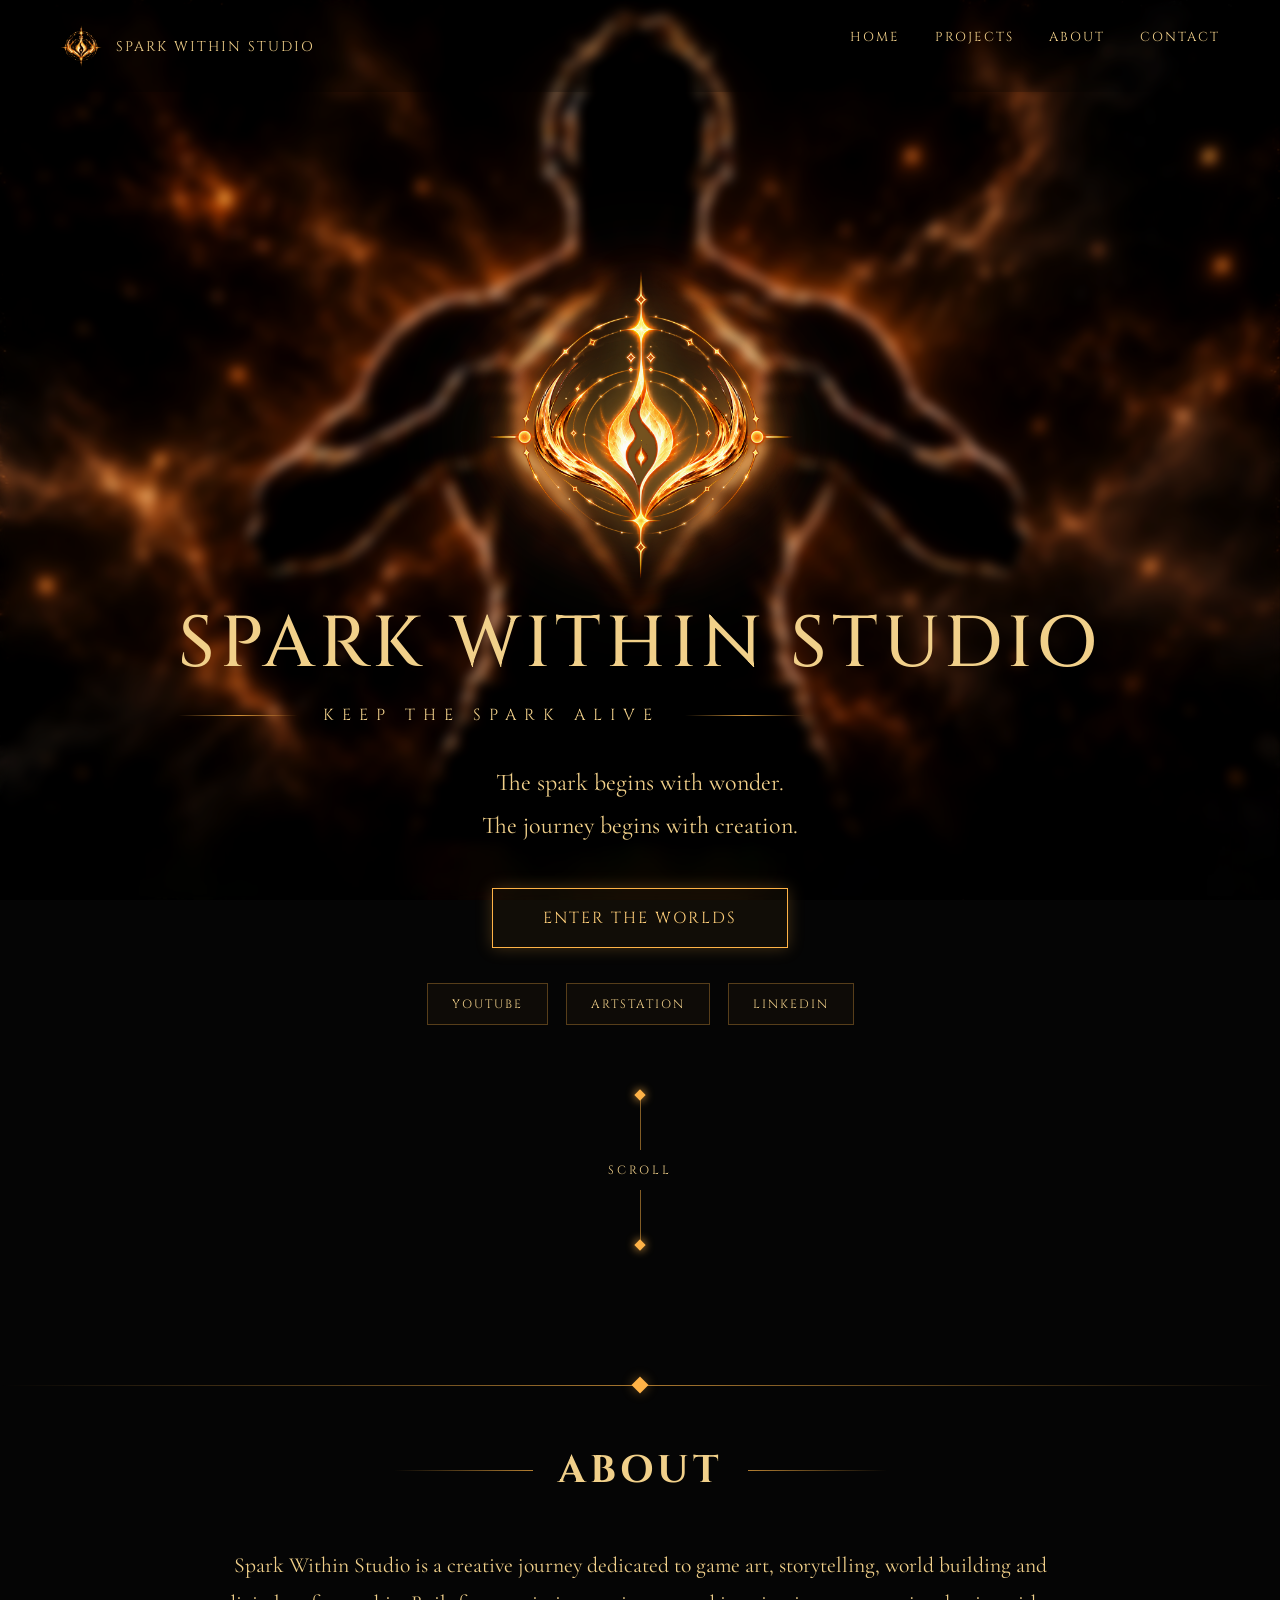
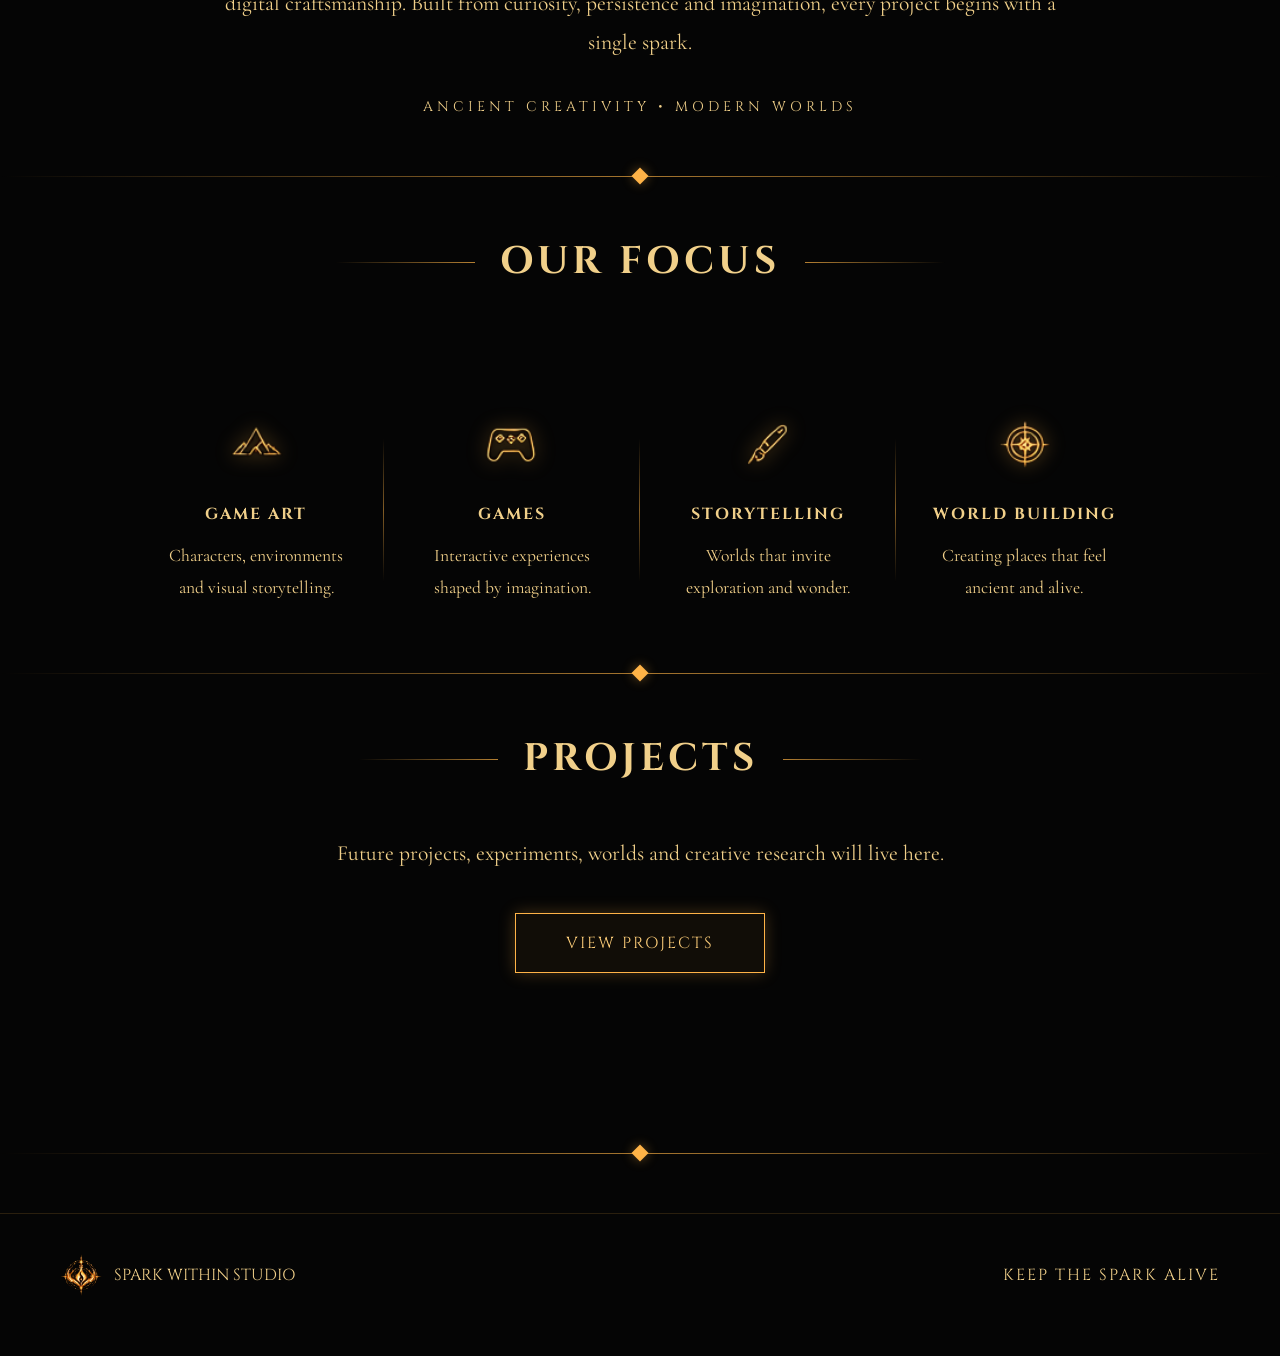
==== index.html @ 176b4714 "Update index.html" ====
<!DOCTYPE html>
<html lang="en">

<head>

<meta charset="UTF-8">
<meta name="viewport" content="width=device-width, initial-scale=1.0">

<title>Spark Within Studio</title>

<link rel="icon" href="assets/logo.png">

<link rel="preconnect" href="https://fonts.googleapis.com">
<link rel="preconnect" href="https://fonts.gstatic.com" crossorigin>

<link href="https://fonts.googleapis.com/css2?family=Cinzel:wght@400;500;600&family=Cormorant+Garamond:wght@300;400;500&display=swap" rel="stylesheet">

<link rel="stylesheet" href="style.css">

</head>

<body>

<!-- =========================
     BACKGROUND LAYER
========================= -->

<div class="background-layer"></div>

<!-- =========================
     FROST LAYER
========================= -->

<div class="frost-layer"></div>

<!-- =========================
     WEBSITE CONTENT
========================= -->

<div class="site-content">

<header>

    <div class="brand">

        <img src="assets/logo.png" alt="Logo">

        <span>SPARK WITHIN STUDIO</span>

    </div>

    <nav>

        <a href="#hero">HOME</a>
        <a href="#projects">PROJECTS</a>
        <a href="#about">ABOUT</a>
        <a href="#footer">CONTACT</a>

    </nav>

    <button class="menu-toggle" aria-label="Toggle menu">
        <span></span>
        <span></span>
        <span></span>
    </button>

</header>

<!-- HERO -->

<section id="hero">

    <img class="hero-logo" src="assets/logo.png" alt="Logo">

    <div class="hero-content">

        <h1>SPARK WITHIN STUDIO</h1>

        <div class="hero-subtitle">

            <span class="hero-line"></span>

            <h2>KEEP THE SPARK ALIVE</h2>

            <span class="hero-line"></span>

        </div>

        <p>
            The spark begins with wonder.<br>
            The journey begins with creation.
        </p>

        <a href="#about" class="button">
            ENTER THE WORLDS
        </a>

        <div class="socials">

            <a href="https://www.youtube.com/@SparkWithinWorlds"
               target="_blank"
               rel="noopener noreferrer">
                YOUTUBE
            </a>

            <a href="https://bogdanadrianlefter.artstation.com/"
               target="_blank"
               rel="noopener noreferrer">
                ARTSTATION
            </a>

            <a href="https://www.linkedin.com/in/balefter/"
               target="_blank"
               rel="noopener noreferrer">
                LINKEDIN
            </a>

        </div>

        <div class="scroll-indicator">

            <div class="scroll-top-line"></div>

            <span>SCROLL</span>

            <div class="scroll-bottom-line"></div>

        </div>

    </div>

</section>

<div class="divider"></div>

<!-- ABOUT -->

<section id="about">

    <h3>ABOUT</h3>

    <p>
        Spark Within Studio is a creative journey dedicated
        to game art, storytelling, world building and digital craftsmanship.
        Built from curiosity, persistence and imagination,
        every project begins with a single spark.
    </p>

    <div class="subline">

        ANCIENT CREATIVITY • MODERN WORLDS

    </div>

</section>

<div class="divider"></div>

<!-- FOCUS -->

<section id="focus">

    <h3>OUR FOCUS</h3>

    <div class="focus-grid">

        <div class="focus-item">

            <img src="assets/icons/mountain.png" alt="Game Art">

            <h4>GAME ART</h4>

            <p>
                Characters, environments and
                visual storytelling.
            </p>

        </div>

        <div class="focus-item">

            <img src="assets/icons/gamepad.png" alt="Games">

            <h4>GAMES</h4>

            <p>
                Interactive experiences
                shaped by imagination.
            </p>

        </div>

        <div class="focus-item">

            <img src="assets/icons/quill.png" alt="Storytelling">

            <h4>STORYTELLING</h4>

            <p>
                Worlds that invite exploration
                and wonder.
            </p>

        </div>

        <div class="focus-item">

            <img src="assets/icons/compass.png" alt="World Building">

            <h4>WORLD BUILDING</h4>

            <p>
                Creating places that feel
                ancient and alive.
            </p>

        </div>

    </div>

</section>

<div class="divider"></div>

<!-- PROJECTS -->

<section id="projects">

    <h3>PROJECTS</h3>

    <p>
        Future projects, experiments,
        worlds and creative research
        will live here.
    </p>

    <a href="projects.html" class="button">
        VIEW PROJECTS
    </a>

</section>

<div class="divider"></div>

<!-- FOOTER -->

<footer id="footer">

    <div class="footer-brand">

        <img src="assets/logo.png" alt="Logo">

        <span>SPARK WITHIN STUDIO</span>

    </div>

    <div class="footer-motto">

        KEEP THE SPARK ALIVE

    </div>

</footer>

</div>

<!-- =========================
     JAVASCRIPT
========================= -->

<script>

const menuToggle = document.querySelector('.menu-toggle');
const nav = document.querySelector('nav');

menuToggle.addEventListener('click', () => {
    menuToggle.classList.toggle('active');
    nav.classList.toggle('open');
});

nav.querySelectorAll('a').forEach(link => {
    link.addEventListener('click', () => {
        menuToggle.classList.remove('active');
        nav.classList.remove('open');
    });
});

document.addEventListener('click', (e) => {
    if (!nav.contains(e.target) && !menuToggle.contains(e.target)) {
        menuToggle.classList.remove('active');
        nav.classList.remove('open');
    }
});

</script>

</body>
</html>
---- style.css ----
*{
margin:0;
padding:0;
box-sizing:border-box;
}

html{
scroll-behavior:smooth;
}

body{
background:#050505;
color:#f1d08a;
font-family:'Cormorant Garamond', serif;
overflow-x:hidden;
position:relative;
}

/* =========================
   BACKGROUND LAYER
========================= */

.background-layer{
position:fixed;
top:0;
left:0;
width:100%;
height:100%;
background-image:url("assets/background.jpg");
background-size:cover;
background-position:center top;
background-repeat:no-repeat;
z-index:-3;
-webkit-transform:translateZ(0);
transform:translateZ(0);
-webkit-backface-visibility:hidden;
backface-visibility:hidden;
will-change:transform;
}

/* =========================
   FROST LAYER
========================= */

.frost-layer{
position:fixed;
top:0;
left:0;
width:100%;
height:100%;
backdrop-filter:blur(6px);
-webkit-backdrop-filter:blur(6px);
background:rgba(0,0,0,.08);
z-index:-2;
pointer-events:none;
-webkit-transform:translateZ(0);
transform:translateZ(0);
}

/* =========================
   SITE CONTENT
========================= */

.site-content{
position:relative;
z-index:1;
}

/* =========================
   HEADER
========================= */

header{
position:fixed;
top:0;
left:0;
width:100%;
padding:25px 60px;
display:flex;
justify-content:space-between;
align-items:center;
background:rgba(0,0,0,.25);
z-index:999;
}

.brand{
display:flex;
align-items:center;
gap:14px;
font-family:'Cinzel', serif;
letter-spacing:2px;
}

.brand img{
height:42px;
}

.brand span{
font-size:14px;
}

nav{
display:flex;
gap:35px;
}

nav a{
position:relative;
text-decoration:none;
color:#f1d08a;
font-family:'Cinzel', serif;
font-size:13px;
letter-spacing:2px;
padding-bottom:18px;
transition:.3s;
}

nav a:hover{
color:#ffcf7a;
}

nav a::before{
content:"";
position:absolute;
left:50%;
bottom:0;
width:0;
height:1px;
background:#ffb347;
transform:translateX(-50%);
transition:.3s;
}

nav a:hover::before{
width:60px;
}

nav a::after{
content:"";
position:absolute;
left:50%;
bottom:-4px;
width:8px;
height:8px;
background:#ffb347;
transform:translateX(-50%) rotate(45deg);
opacity:0;
transition:.3s;
box-shadow:0 0 8px #ffb347, 0 0 18px #ffb347;
}

nav a:hover::after{
opacity:1;
}

/* =========================
   HAMBURGER BUTTON
========================= */

.menu-toggle{
display:none;
flex-direction:column;
justify-content:center;
align-items:center;
gap:5px;
background:none;
border:1px solid rgba(255,180,70,.3);
padding:10px;
cursor:pointer;
z-index:1001;
transition:.3s;
}

.menu-toggle span{
display:block;
width:22px;
height:1px;
background:#f1d08a;
transition:.3s;
}

.menu-toggle:hover{
border-color:#ffb347;
box-shadow:0 0 12px rgba(255,180,70,.3);
}

.menu-toggle.active span:nth-child(1){
transform:translateY(6px) rotate(45deg);
}

.menu-toggle.active span:nth-child(2){
opacity:0;
}

.menu-toggle.active span:nth-child(3){
transform:translateY(-6px) rotate(-45deg);
}

/* =========================
   HERO
========================= */

#hero{
min-height:100vh;
display:flex;
flex-direction:column;
justify-content:center;
align-items:center;
text-align:center;
padding:30vh 20px 80px;
}

.hero-logo{
width:min(310px, 55vw);
max-height:40vh;
object-fit:contain;
margin-bottom:25px;
filter:
drop-shadow(0 0 20px rgba(255,180,70,.55))
drop-shadow(0 0 60px rgba(255,180,70,.35));
}

h1{
font-family:'Cinzel', serif;
font-size:4.5rem;
font-weight:500;
letter-spacing:5px;
line-height:1.1;
}

.hero-subtitle{
display:flex;
align-items:center;
gap:25px;
margin-top:20px;
}

.hero-line{
width:120px;
height:1px;
background:linear-gradient(to right, transparent, rgba(255,180,70,.8), transparent);
}

h2{
font-family:'Cinzel', serif;
font-size:1rem;
letter-spacing:8px;
font-weight:400;
}

#hero p{
margin-top:35px;
font-size:1.5rem;
line-height:1.8;
}

/* =========================
   BUTTONS
========================= */

.button{
display:inline-block;
margin-top:40px;
padding:18px 50px;
border:1px solid #ffb347;
text-decoration:none;
color:#ffcf7a;
font-family:'Cinzel', serif;
letter-spacing:2px;
background:rgba(255,180,70,.05);
box-shadow:0 0 15px rgba(255,180,70,.25);
transition:.3s;
}

.button:hover{
transform:translateY(-2px);
box-shadow:0 0 30px rgba(255,180,70,.6);
}

/* =========================
   SOCIALS
========================= */

.socials{
margin-top:35px;
display:flex;
gap:18px;
flex-wrap:nowrap;
justify-content:center;
}

.socials a{
text-decoration:none;
color:#f1d08a;
padding:12px 24px;
border:1px solid rgba(255,180,70,.3);
background:rgba(255,180,70,.04);
font-family:'Cinzel', serif;
font-size:12px;
letter-spacing:2px;
white-space:nowrap;
transition:.3s;
}

.socials a:hover{
border-color:#ffb347;
box-shadow:0 0 18px rgba(255,180,70,.3);
}

/* =========================
   SCROLL INDICATOR
========================= */

.scroll-indicator{
margin-top:70px;
display:flex;
flex-direction:column;
align-items:center;
gap:12px;
}

.scroll-indicator span{
font-family:'Cinzel', serif;
font-size:12px;
letter-spacing:3px;
}

.scroll-top-line,
.scroll-bottom-line{
width:1px;
height:55px;
background:rgba(255,180,70,.5);
position:relative;
}

.scroll-top-line::after,
.scroll-bottom-line::after{
content:"";
position:absolute;
left:50%;
width:8px;
height:8px;
background:#ffb347;
transform:translateX(-50%) rotate(45deg);
box-shadow:0 0 10px #ffb347;
}

.scroll-top-line::after{
top:-4px;
}

.scroll-bottom-line::after{
bottom:-4px;
}

/* =========================
   DIVIDER
========================= */

.divider{
position:relative;
width:100%;
height:120px;
}

.divider::before{
content:"";
position:absolute;
top:50%;
left:0;
width:100%;
height:1px;
background:linear-gradient(to right, transparent, rgba(255,180,70,.65), transparent);
}

.divider::after{
content:"";
position:absolute;
left:50%;
top:50%;
width:12px;
height:12px;
background:#ffb347;
transform:translate(-50%,-50%) rotate(45deg);
box-shadow:0 0 12px rgba(255,180,70,.4);
}

/* =========================
   SECTIONS
========================= */

section{
padding:0 10%;
text-align:center;
}

section h3{
display:inline-block;
position:relative;
font-family:'Cinzel', serif;
font-size:2.4rem;
letter-spacing:4px;
margin-bottom:50px;
}

section h3::before,
section h3::after{
content:"";
position:absolute;
top:50%;
width:140px;
height:1px;
background:linear-gradient(to right, transparent, rgba(255,180,70,.7));
}

section h3::before{
right:100%;
margin-right:25px;
}

section h3::after{
left:100%;
margin-left:25px;
transform:scaleX(-1);
}

section p{
max-width:850px;
margin:auto;
font-size:1.35rem;
line-height:1.8;
}

.subline{
margin-top:35px;
font-family:'Cinzel', serif;
letter-spacing:4px;
font-size:14px;
}

/* =========================
   FOCUS
========================= */

.focus-grid{
display:grid;
grid-template-columns:repeat(4,1fr);
margin-top:70px;
}

.focus-item{
position:relative;
padding:10px 30px;
}

.focus-item:not(:last-child)::after{
content:"";
position:absolute;
right:0;
top:15%;
height:70%;
width:1px;
background:linear-gradient(to bottom, transparent, rgba(255,180,70,.5), transparent);
}

.focus-item img{
width:56px;
height:56px;
margin-bottom:25px;
filter:drop-shadow(0 0 10px rgba(255,180,70,.35));
}

.focus-item h4{
font-family:'Cinzel', serif;
letter-spacing:2px;
margin-bottom:15px;
}

.focus-item p{
font-size:1.1rem;
}

#projects{
padding-bottom:120px;
}

/* =========================
   FOOTER
========================= */

footer{
display:flex;
justify-content:space-between;
align-items:center;
padding:40px 60px 60px;
border-top:1px solid rgba(255,180,70,.15);
font-family:'Cinzel', serif;
}

.footer-brand{
display:flex;
align-items:center;
gap:12px;
}

.footer-brand img{
height:42px;
}

.footer-motto{
letter-spacing:2px;
}

/* =========================
   RESPONSIVE — 1200px
========================= */

@media (max-width:1200px){

header{
padding:20px 40px;
}

h1{
font-size:3.5rem;
}

.hero-line{
width:80px;
}

section h3::before,
section h3::after{
width:80px;
}

footer{
padding:40px;
}

}

/* =========================
   RESPONSIVE — 900px
========================= */

@media (max-width:900px){

header{
padding:18px 25px;
}

.menu-toggle{
display:flex;
}

nav{
position:fixed;
top:0;
right:-100%;
width:280px;
height:100vh;
flex-direction:column;
justify-content:center;
align-items:center;
gap:40px;
background:rgba(5,5,5,.95);
backdrop-filter:blur(20px);
-webkit-backdrop-filter:blur(20px);
border-left:1px solid rgba(255,180,70,.15);
transition:right .4s ease;
z-index:1000;
}

nav.open{
right:0;
}

nav a{
font-size:14px;
letter-spacing:3px;
padding-bottom:8px;
}

#hero{
padding:25vh 25px 60px;
}

h1{
font-size:2.8rem;
letter-spacing:3px;
}

h2{
font-size:0.85rem;
letter-spacing:5px;
}

.hero-line{
width:50px;
}

#hero p{
font-size:1.25rem;
}

section{
padding:0 7%;
}

section h3{
font-size:2rem;
}

section h3::before,
section h3::after{
display:none;
}

section p{
font-size:1.2rem;
}

.focus-grid{
grid-template-columns:repeat(2,1fr);
gap:40px 0;
}

.focus-item:nth-child(2)::after{
display:none;
}

.divider{
height:80px;
}

.button{
padding:15px 40px;
font-size:13px;
}

footer{
flex-direction:column;
gap:20px;
text-align:center;
padding:35px 25px 45px;
}

}

/* =========================
   RESPONSIVE — 600px
========================= */

@media (max-width:600px){

header{
padding:15px 20px;
}

.brand img{
height:34px;
}

.brand span{
font-size:12px;
letter-spacing:1px;
}

#hero{
padding:28vh 20px 50px;
min-height:100vh;
}

.hero-logo{
width:min(310px, 60vw);
max-height:35vh;
}

h1{
font-size:2rem;
letter-spacing:2px;
}

h2{
font-size:0.75rem;
letter-spacing:4px;
}

.hero-line{
width:30px;
}

.hero-subtitle{
gap:15px;
margin-top:15px;
}

#hero p{
font-size:1.1rem;
margin-top:25px;
}

section{
padding:0 5%;
}

section h3{
font-size:1.6rem;
letter-spacing:3px;
margin-bottom:35px;
}

section p{
font-size:1.1rem;
}

.subline{
font-size:11px;
letter-spacing:2px;
}

.focus-grid{
grid-template-columns:1fr;
gap:35px;
margin-top:45px;
}

.focus-item::after{
display:none !important;
}

.focus-item{
padding:10px 20px;
}

.focus-item img{
width:46px;
height:46px;
}

.button{
padding:14px 32px;
font-size:12px;
letter-spacing:1.5px;
}

.socials{
gap:8px;
}

.socials a{
padding:10px 16px;
font-size:11px;
letter-spacing:1.5px;
}

.scroll-indicator{
margin-top:45px;
}

.scroll-top-line,
.scroll-bottom-line{
height:35px;
}

.divider{
height:60px;
}

.footer-brand img{
height:34px;
}

.footer-motto{
font-size:12px;
letter-spacing:1.5px;
}

#projects{
padding-bottom:80px;
}

}

/* =========================
   RESPONSIVE — 400px
========================= */

@media (max-width:400px){

#hero{
padding:25vh 15px 40px;
}

.hero-logo{
width:min(310px, 65vw);
}

h1{
font-size:1.6rem;
}

h2{
font-size:0.65rem;
letter-spacing:3px;
}

.hero-line{
display:none;
}

#hero p{
font-size:1rem;
}

section h3{
font-size:1.4rem;
}

section p{
font-size:1rem;
}

.button{
padding:12px 25px;
}

.socials a{
padding:8px 12px;
font-size:10px;
letter-spacing:1px;
}

nav{
width:100%;
}

}
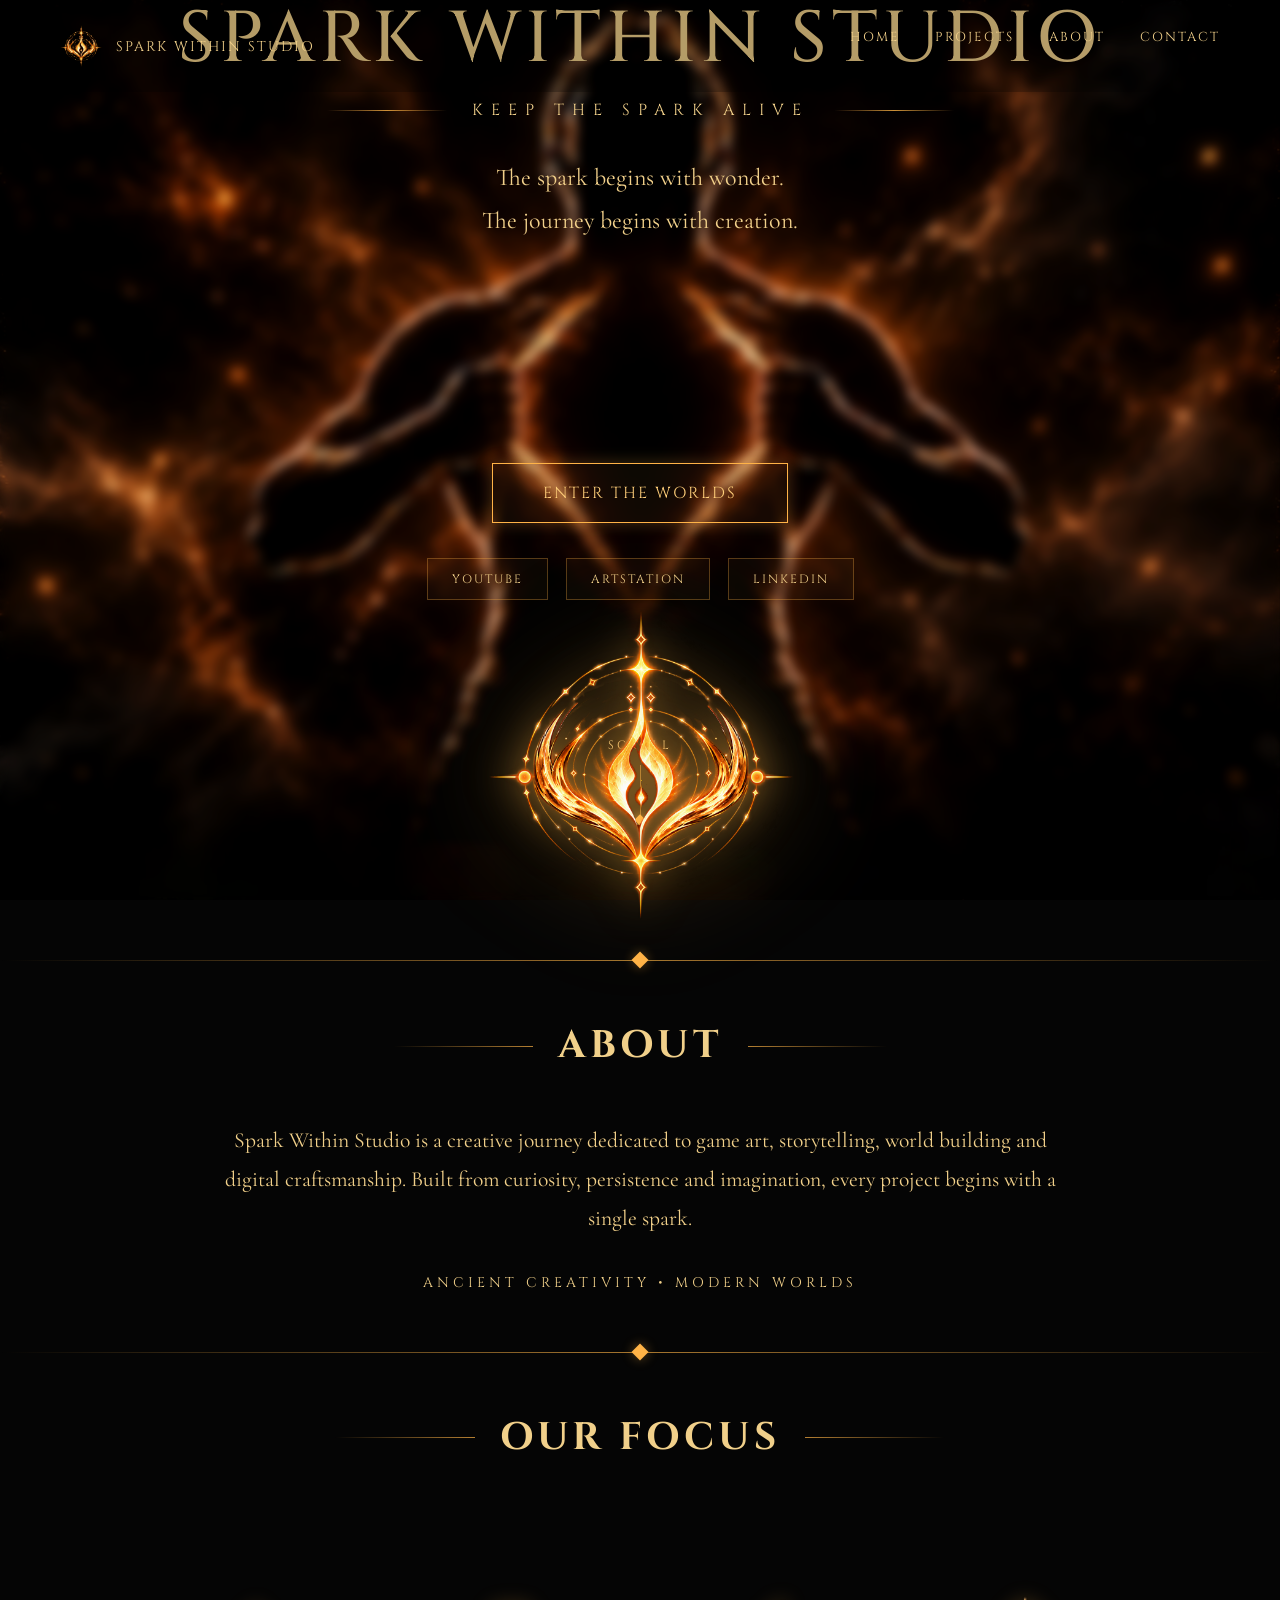
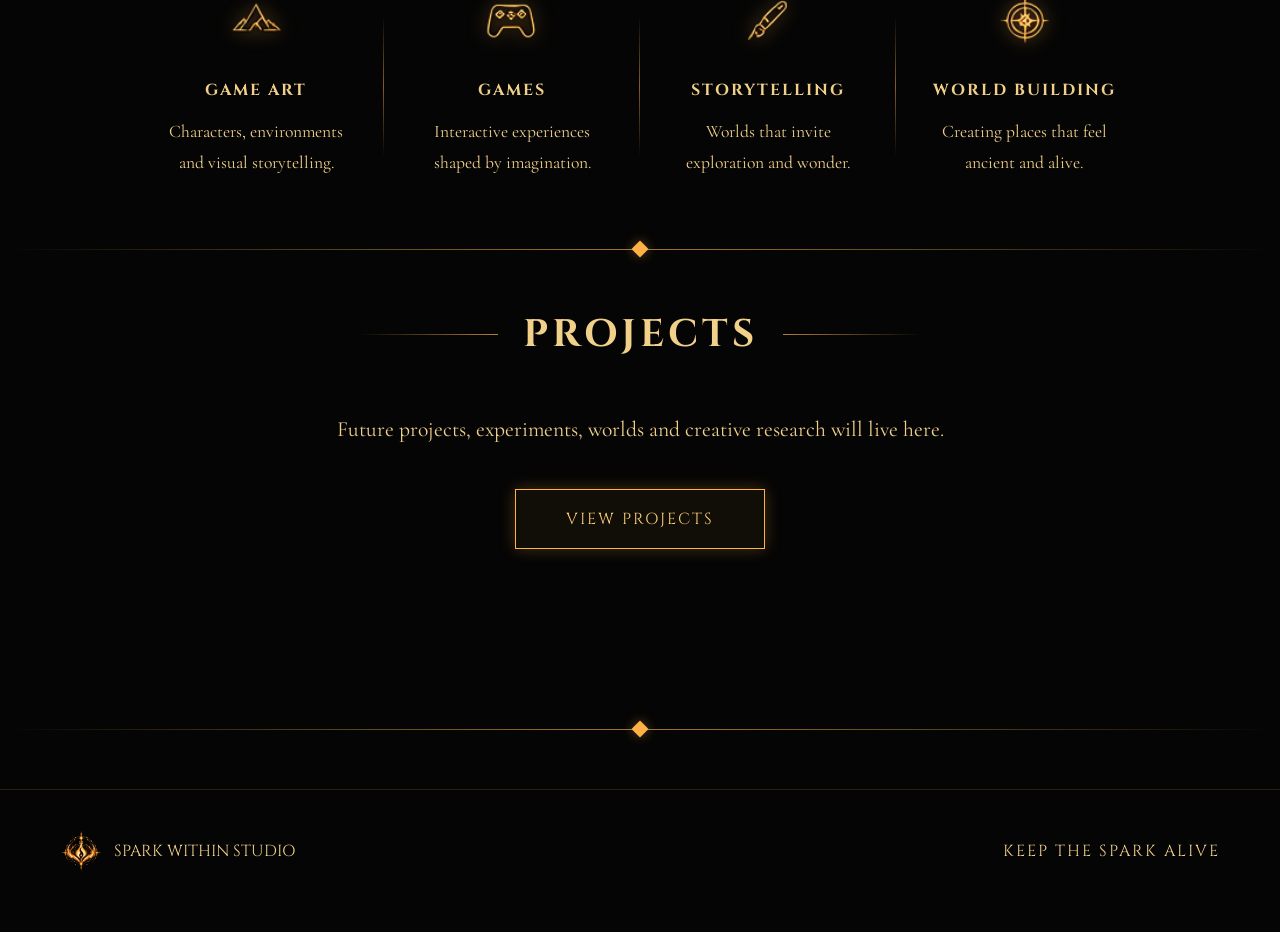
==== commit d3381b8d: "Update index.html" ====
--- a/index.html
+++ b/index.html
@@ -73,60 +73,56 @@
 
     <img class="hero-logo" src="assets/logo.png" alt="Logo">
 
-    <div class="hero-content">
-
-        <h1>SPARK WITHIN STUDIO</h1>
-
-        <div class="hero-subtitle">
-
-            <span class="hero-line"></span>
-
-            <h2>KEEP THE SPARK ALIVE</h2>
-
-            <span class="hero-line"></span>
-
-        </div>
-
-        <p>
-            The spark begins with wonder.<br>
-            The journey begins with creation.
-        </p>
-
-        <a href="#about" class="button">
-            ENTER THE WORLDS
+    <h1>SPARK WITHIN STUDIO</h1>
+
+    <div class="hero-subtitle">
+
+        <span class="hero-line"></span>
+
+        <h2>KEEP THE SPARK ALIVE</h2>
+
+        <span class="hero-line"></span>
+
+    </div>
+
+    <p>
+        The spark begins with wonder.<br>
+        The journey begins with creation.
+    </p>
+
+    <a href="#about" class="button">
+        ENTER THE WORLDS
+    </a>
+
+    <div class="socials">
+
+        <a href="https://www.youtube.com/@SparkWithinWorlds"
+           target="_blank"
+           rel="noopener noreferrer">
+            YOUTUBE
         </a>
 
-        <div class="socials">
-
-            <a href="https://www.youtube.com/@SparkWithinWorlds"
-               target="_blank"
-               rel="noopener noreferrer">
-                YOUTUBE
-            </a>
-
-            <a href="https://bogdanadrianlefter.artstation.com/"
-               target="_blank"
-               rel="noopener noreferrer">
-                ARTSTATION
-            </a>
-
-            <a href="https://www.linkedin.com/in/balefter/"
-               target="_blank"
-               rel="noopener noreferrer">
-                LINKEDIN
-            </a>
-
-        </div>
-
-        <div class="scroll-indicator">
-
-            <div class="scroll-top-line"></div>
-
-            <span>SCROLL</span>
-
-            <div class="scroll-bottom-line"></div>
-
-        </div>
+        <a href="https://bogdanadrianlefter.artstation.com/"
+           target="_blank"
+           rel="noopener noreferrer">
+            ARTSTATION
+        </a>
+
+        <a href="https://www.linkedin.com/in/balefter/"
+           target="_blank"
+           rel="noopener noreferrer">
+            LINKEDIN
+        </a>
+
+    </div>
+
+    <div class="scroll-indicator">
+
+        <div class="scroll-top-line"></div>
+
+        <span>SCROLL</span>
+
+        <div class="scroll-bottom-line"></div>
 
     </div>
 
--- a/style.css
+++ b/style.css
@@ -203,22 +203,34 @@
 
 #hero{
 min-height:100vh;
+position:relative;
 display:flex;
 flex-direction:column;
-justify-content:center;
 align-items:center;
 text-align:center;
-padding:30vh 20px 80px;
+padding:0 20px 80px;
 }
 
 .hero-logo{
-width:min(310px, 55vw);
-max-height:40vh;
+position:absolute;
+top:85vh;
+left:50%;
+transform:translate(-50%,-50%);
+width:min(310px,28vw);
 object-fit:contain;
-margin-bottom:25px;
+z-index:2;
 filter:
 drop-shadow(0 0 20px rgba(255,180,70,.55))
 drop-shadow(0 0 60px rgba(255,180,70,.35));
+pointer-events:none;
+}
+
+.hero-content{
+display:flex;
+flex-direction:column;
+align-items:center;
+text-align:center;
+padding-top:72vh;
 }
 
 h1{
@@ -524,6 +536,10 @@
 
 h1{
 font-size:3.5rem;
+}
+
+.hero-logo{
+width:min(280px,30vw);
 }
 
 .hero-line{
@@ -583,8 +599,13 @@
 padding-bottom:8px;
 }
 
-#hero{
-padding:25vh 25px 60px;
+.hero-logo{
+top:42vh;
+width:min(220px,45vw);
+}
+
+.hero-content{
+padding-top:68vh;
 }
 
 h1{
@@ -668,14 +689,13 @@
 letter-spacing:1px;
 }
 
-#hero{
-padding:28vh 20px 50px;
-min-height:100vh;
-}
-
 .hero-logo{
-width:min(310px, 60vw);
-max-height:35vh;
+top:40vh;
+width:min(180px,50vw);
+}
+
+.hero-content{
+padding-top:65vh;
 }
 
 h1{
@@ -790,12 +810,13 @@
 
 @media (max-width:400px){
 
-#hero{
-padding:25vh 15px 40px;
-}
-
 .hero-logo{
-width:min(310px, 65vw);
+top:38vh;
+width:min(150px,55vw);
+}
+
+.hero-content{
+padding-top:62vh;
 }
 
 h1{
@@ -839,3 +860,63 @@
 
 }
 
+/* =========================
+   LANDSCAPE PHONES
+========================= */
+
+@media (max-height:500px) and (orientation:landscape){
+
+.hero-logo{
+top:45vh;
+width:min(140px,20vw);
+}
+
+.hero-content{
+padding-top:55vh;
+}
+
+h1{
+font-size:1.8rem;
+}
+
+h2{
+font-size:0.7rem;
+letter-spacing:4px;
+}
+
+.hero-line{
+width:40px;
+}
+
+#hero p{
+font-size:1rem;
+margin-top:15px;
+}
+
+.button{
+margin-top:20px;
+padding:12px 30px;
+font-size:11px;
+}
+
+.socials{
+margin-top:15px;
+gap:6px;
+}
+
+.socials a{
+padding:8px 12px;
+font-size:10px;
+}
+
+.scroll-indicator{
+margin-top:20px;
+}
+
+.scroll-top-line,
+.scroll-bottom-line{
+height:25px;
+}
+
+}
+
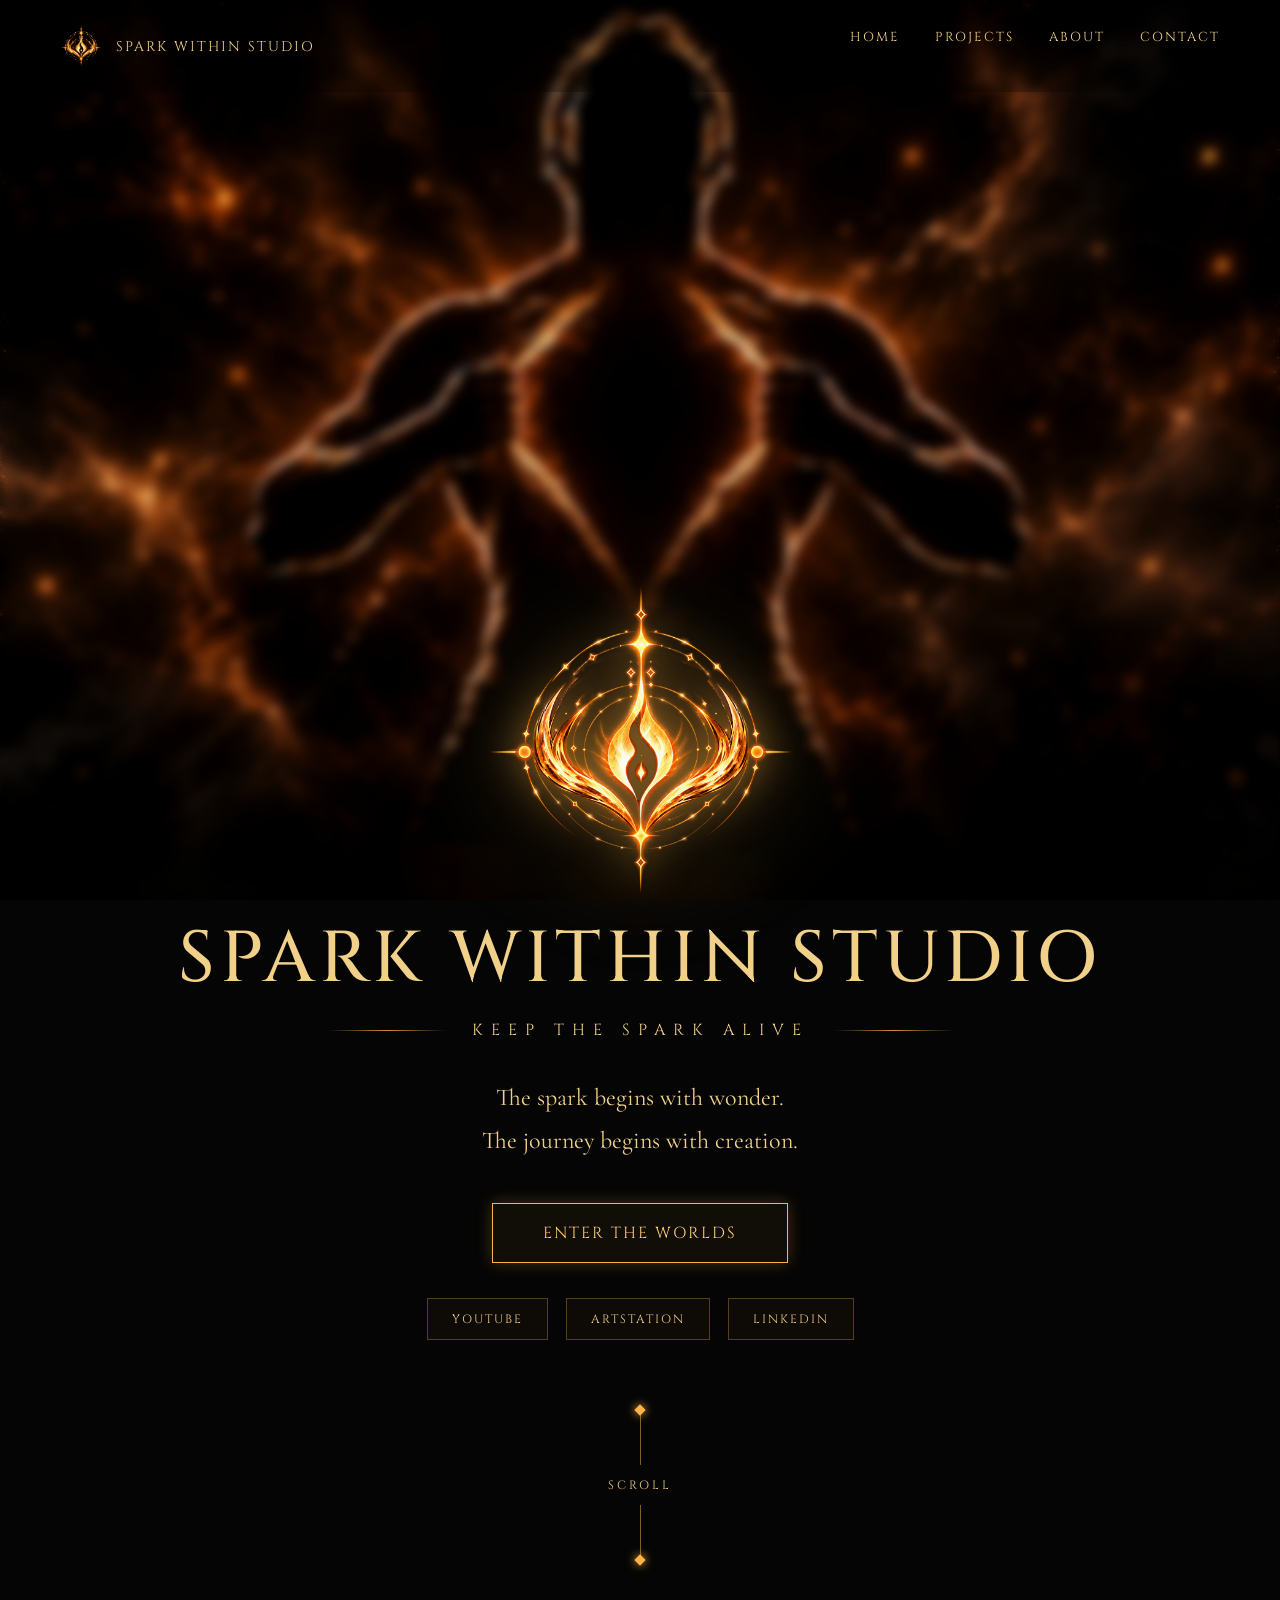
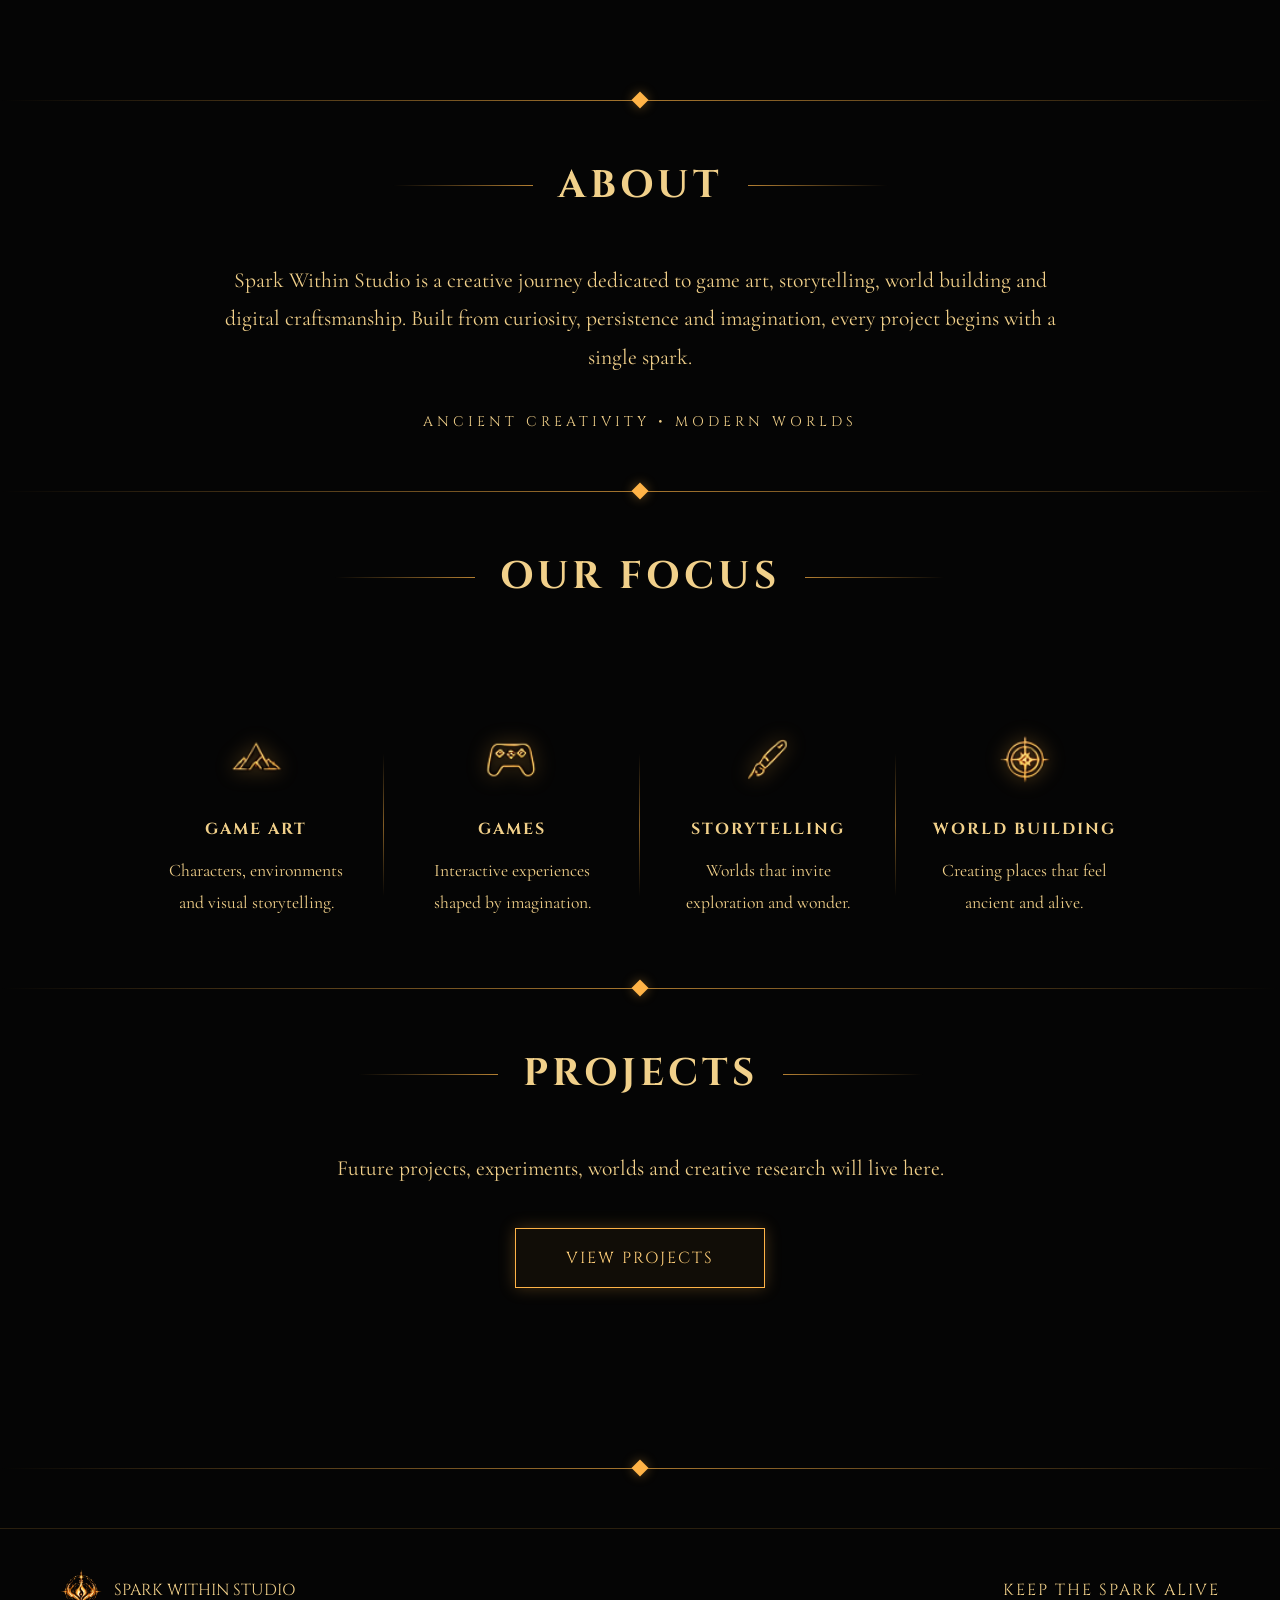
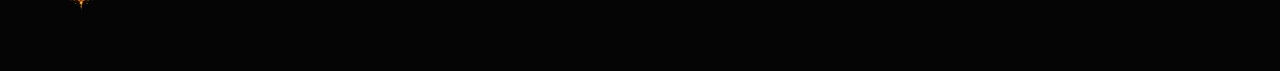
==== commit 52e6ca2a: "Update index.html" ====
--- a/index.html
+++ b/index.html
@@ -267,6 +267,10 @@
 
 <script>
 
+/* =========================
+   HAMBURGER MENU
+========================= */
+
 const menuToggle = document.querySelector('.menu-toggle');
 const nav = document.querySelector('nav');
 
@@ -289,6 +293,53 @@
     }
 });
 
+/* =========================
+   SMART LOGO POSITIONING
+   Calculates where background-size:cover
+   places the chest on any screen size
+========================= */
+
+const IMG_W = 3840;
+const IMG_H = 2160;
+const CHEST_Y = 0.65;
+
+const hero = document.getElementById('hero');
+
+function positionLogo(){
+
+    const vw = window.innerWidth;
+    const vh = window.innerHeight;
+
+    const imgRatio = IMG_W / IMG_H;
+    const screenRatio = vw / vh;
+
+    let renderedH, offsetY;
+
+    if(screenRatio > imgRatio){
+
+        renderedH = vw / imgRatio;
+        offsetY = (vh - renderedH) / 2;
+
+    }else{
+
+        renderedH = vh;
+        offsetY = 0;
+    }
+
+    const chestOnScreen = offsetY + (renderedH * CHEST_Y);
+
+    const logoPx = Math.max(80, Math.min(chestOnScreen, vh * 0.75));
+
+    hero.style.paddingTop = logoPx + 'px';
+}
+
+positionLogo();
+
+window.addEventListener('resize', positionLogo);
+window.addEventListener('orientationchange', () => {
+    setTimeout(positionLogo, 150);
+});
+
 </script>
 
 </body>
--- a/style.css
+++ b/style.css
@@ -203,34 +203,22 @@
 
 #hero{
 min-height:100vh;
-position:relative;
 display:flex;
 flex-direction:column;
+justify-content:center;
 align-items:center;
 text-align:center;
-padding:0 20px 80px;
+padding:30vh 20px 80px;
 }
 
 .hero-logo{
-position:absolute;
-top:85vh;
-left:50%;
-transform:translate(-50%,-50%);
-width:min(310px,28vw);
+width:min(310px, 55vw);
+max-height:40vh;
 object-fit:contain;
-z-index:2;
+margin-bottom:25px;
 filter:
 drop-shadow(0 0 20px rgba(255,180,70,.55))
 drop-shadow(0 0 60px rgba(255,180,70,.35));
-pointer-events:none;
-}
-
-.hero-content{
-display:flex;
-flex-direction:column;
-align-items:center;
-text-align:center;
-padding-top:72vh;
 }
 
 h1{
@@ -536,10 +524,6 @@
 
 h1{
 font-size:3.5rem;
-}
-
-.hero-logo{
-width:min(280px,30vw);
 }
 
 .hero-line{
@@ -599,13 +583,8 @@
 padding-bottom:8px;
 }
 
-.hero-logo{
-top:42vh;
-width:min(220px,45vw);
-}
-
-.hero-content{
-padding-top:68vh;
+#hero{
+padding:30vh 25px 60px;
 }
 
 h1{
@@ -689,13 +668,9 @@
 letter-spacing:1px;
 }
 
-.hero-logo{
-top:40vh;
-width:min(180px,50vw);
-}
-
-.hero-content{
-padding-top:65vh;
+#hero{
+padding:30vh 20px 50px;
+min-height:100vh;
 }
 
 h1{
@@ -810,13 +785,8 @@
 
 @media (max-width:400px){
 
-.hero-logo{
-top:38vh;
-width:min(150px,55vw);
-}
-
-.hero-content{
-padding-top:62vh;
+#hero{
+padding:28vh 15px 40px;
 }
 
 h1{
@@ -866,13 +836,13 @@
 
 @media (max-height:500px) and (orientation:landscape){
 
+#hero{
+padding:15vh 20px 40px;
+min-height:100vh;
+}
+
 .hero-logo{
-top:45vh;
-width:min(140px,20vw);
-}
-
-.hero-content{
-padding-top:55vh;
+max-height:25vh;
 }
 
 h1{
@@ -910,13 +880,8 @@
 }
 
 .scroll-indicator{
-margin-top:20px;
-}
-
-.scroll-top-line,
-.scroll-bottom-line{
-height:25px;
-}
-
-}
-
+display:none;
+}
+
+}
+
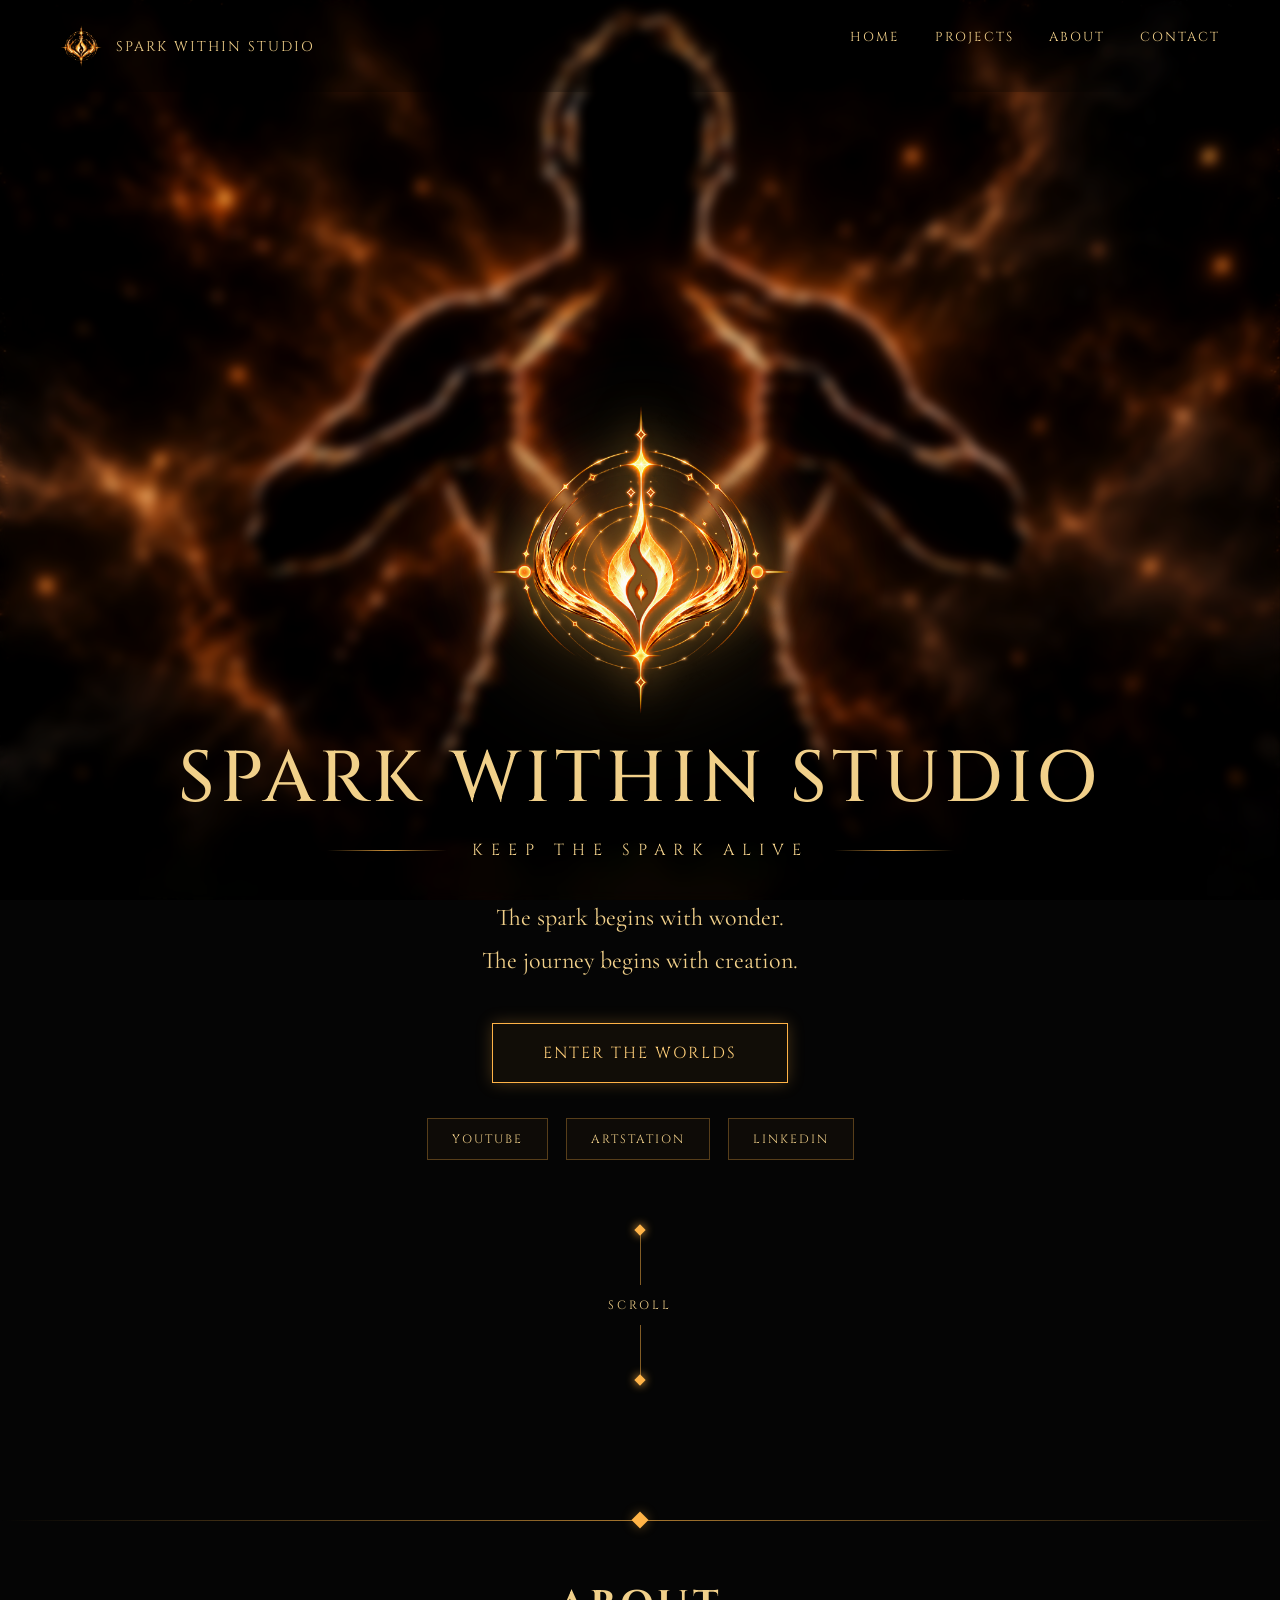
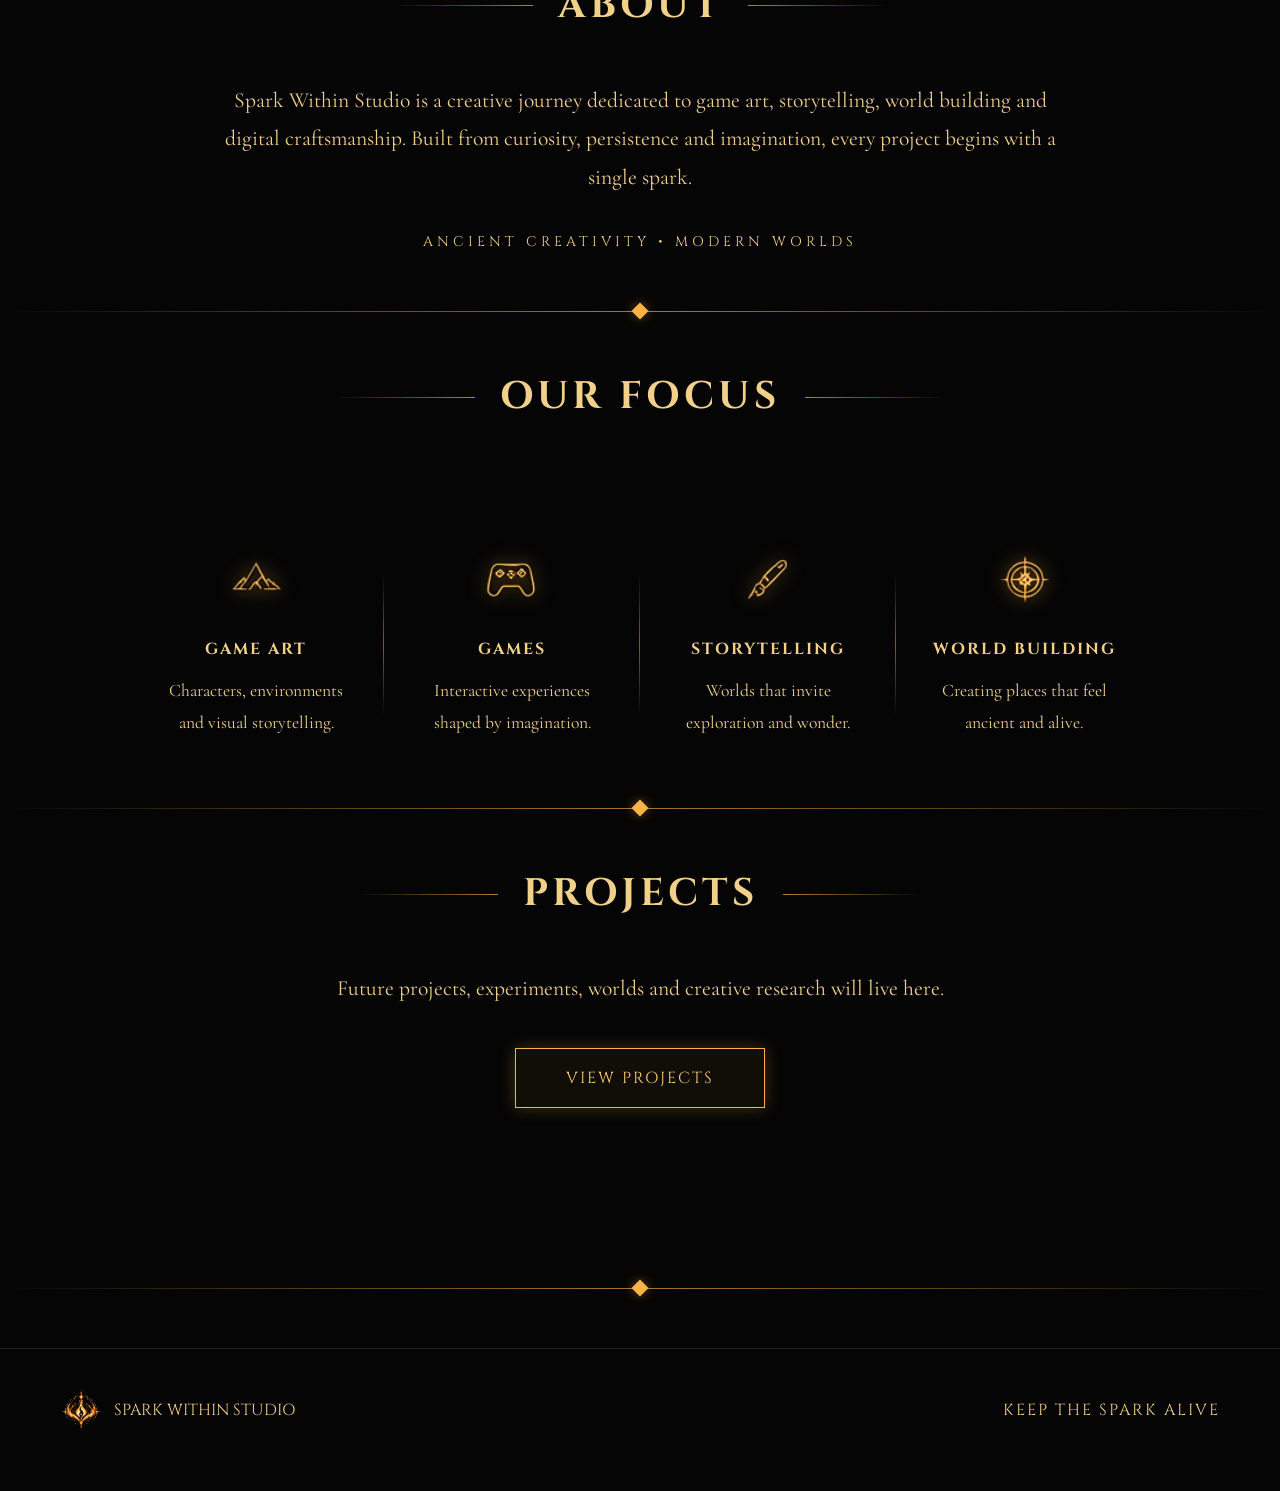
==== commit 6af8a9d0: "Update index.html" ====
--- a/index.html
+++ b/index.html
@@ -301,7 +301,7 @@
 
 const IMG_W = 3840;
 const IMG_H = 2160;
-const CHEST_Y = 0.65;
+const CHEST_Y = 0.45;
 
 const hero = document.getElementById('hero');
 
--- a/style.css
+++ b/style.css
@@ -583,10 +583,6 @@
 padding-bottom:8px;
 }
 
-#hero{
-padding:30vh 25px 60px;
-}
-
 h1{
 font-size:2.8rem;
 letter-spacing:3px;
@@ -669,7 +665,6 @@
 }
 
 #hero{
-padding:30vh 20px 50px;
 min-height:100vh;
 }
 
@@ -785,10 +780,6 @@
 
 @media (max-width:400px){
 
-#hero{
-padding:28vh 15px 40px;
-}
-
 h1{
 font-size:1.6rem;
 }
@@ -836,11 +827,6 @@
 
 @media (max-height:500px) and (orientation:landscape){
 
-#hero{
-padding:15vh 20px 40px;
-min-height:100vh;
-}
-
 .hero-logo{
 max-height:25vh;
 }
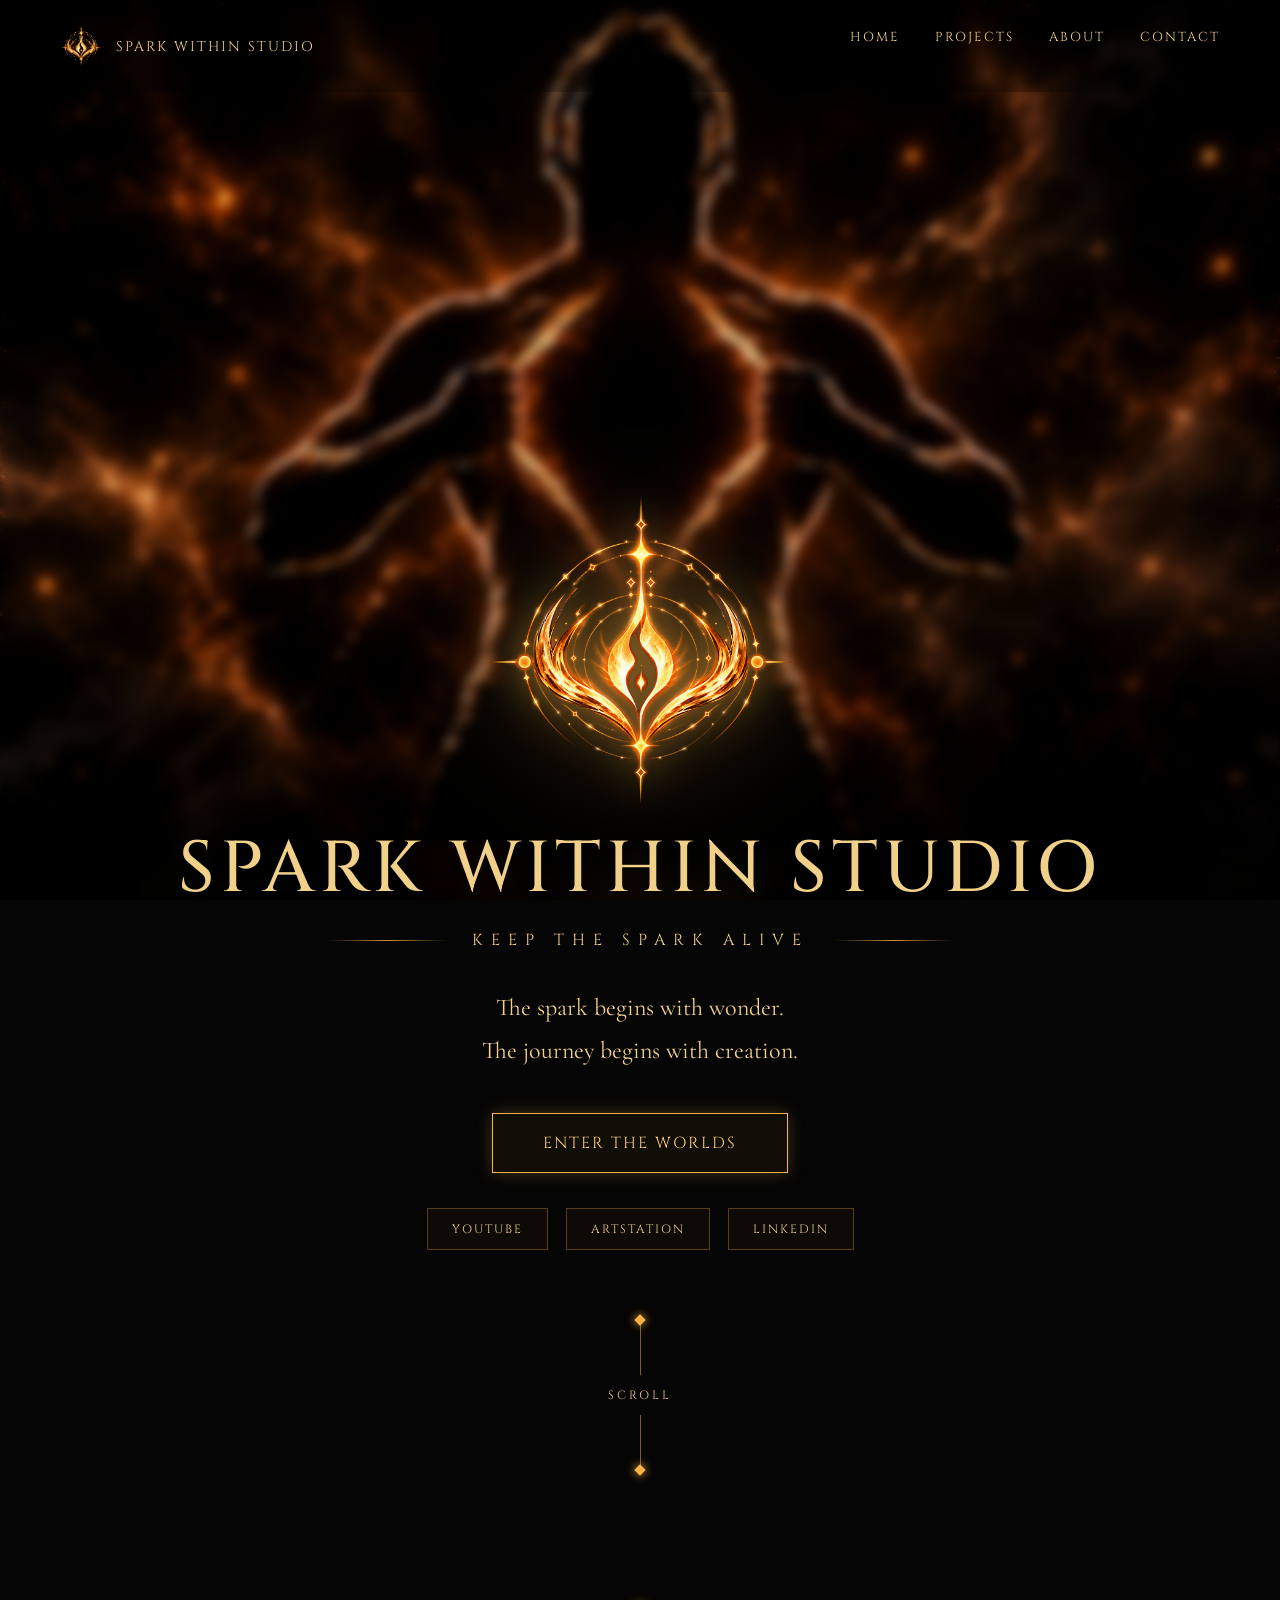
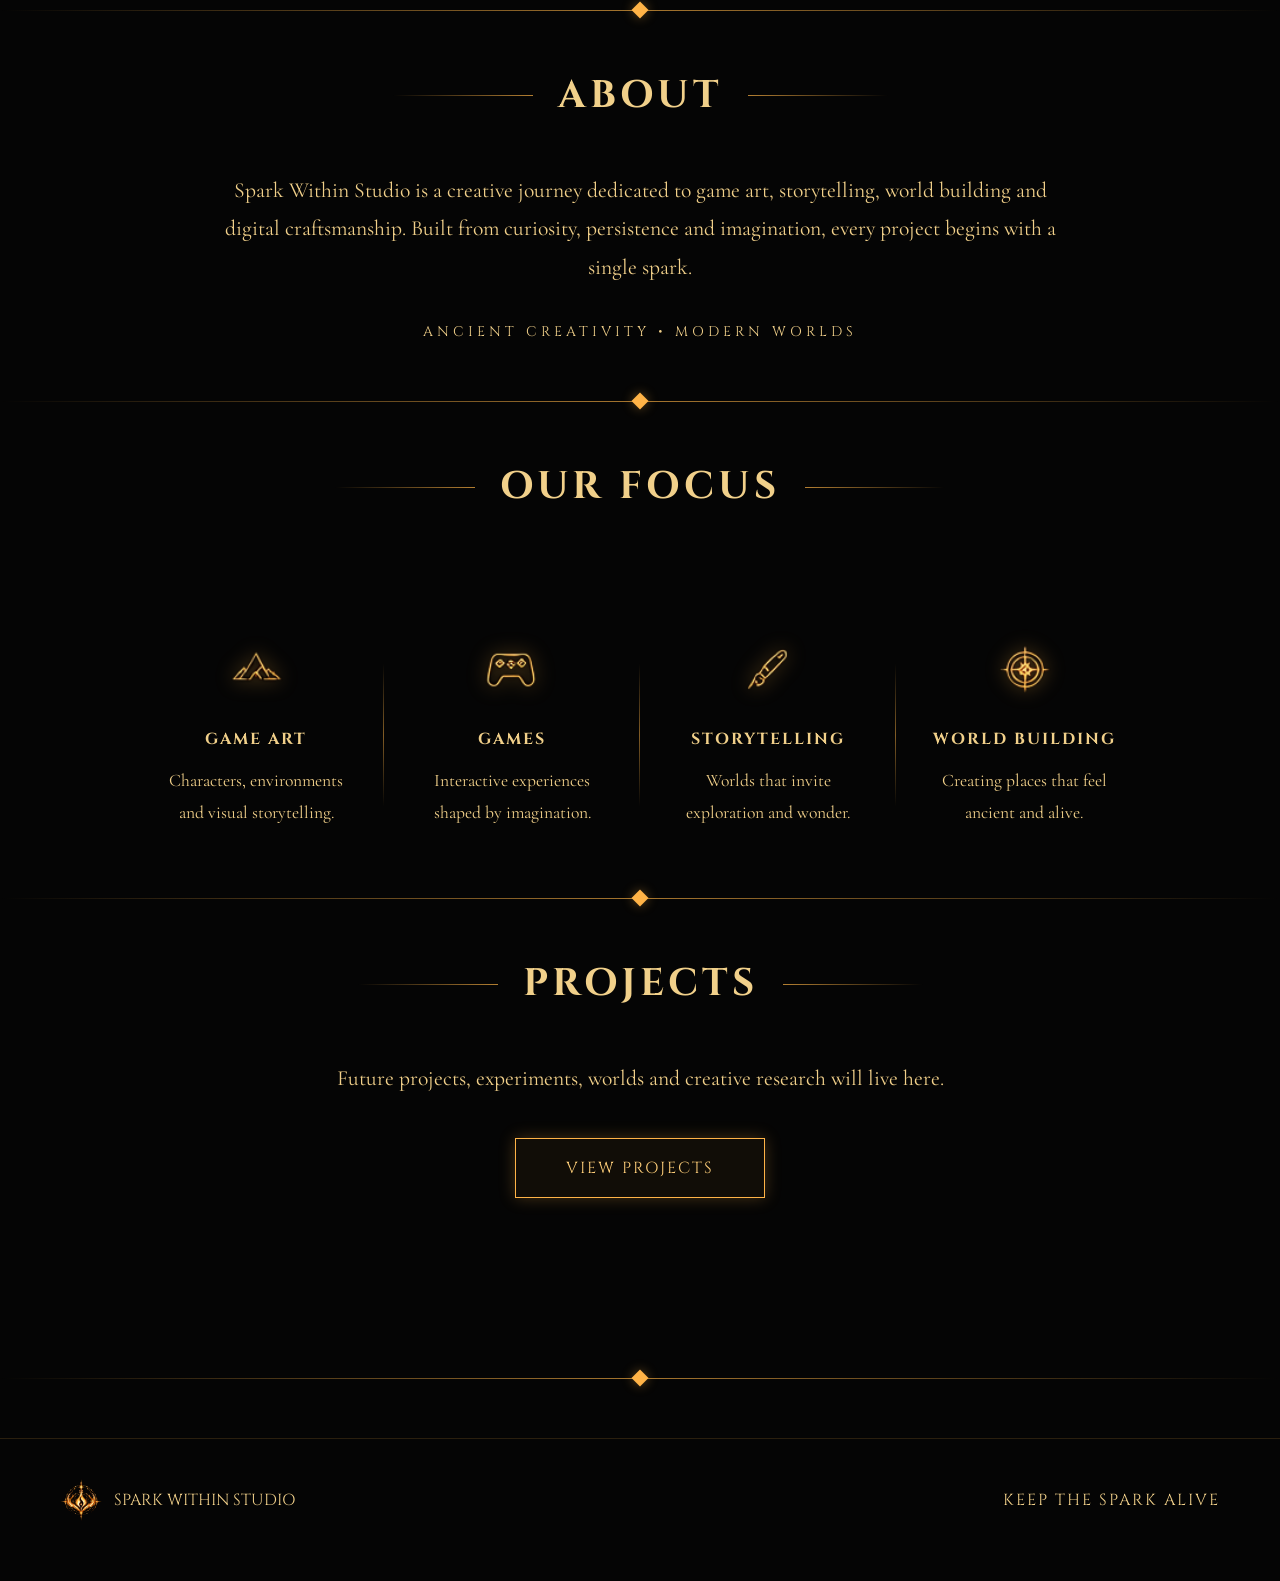
==== commit 3f6d4be3: "Update index.html" ====
--- a/index.html
+++ b/index.html
@@ -301,7 +301,7 @@
 
 const IMG_W = 3840;
 const IMG_H = 2160;
-const CHEST_Y = 0.45;
+const CHEST_Y = 0.55;
 
 const hero = document.getElementById('hero');
 
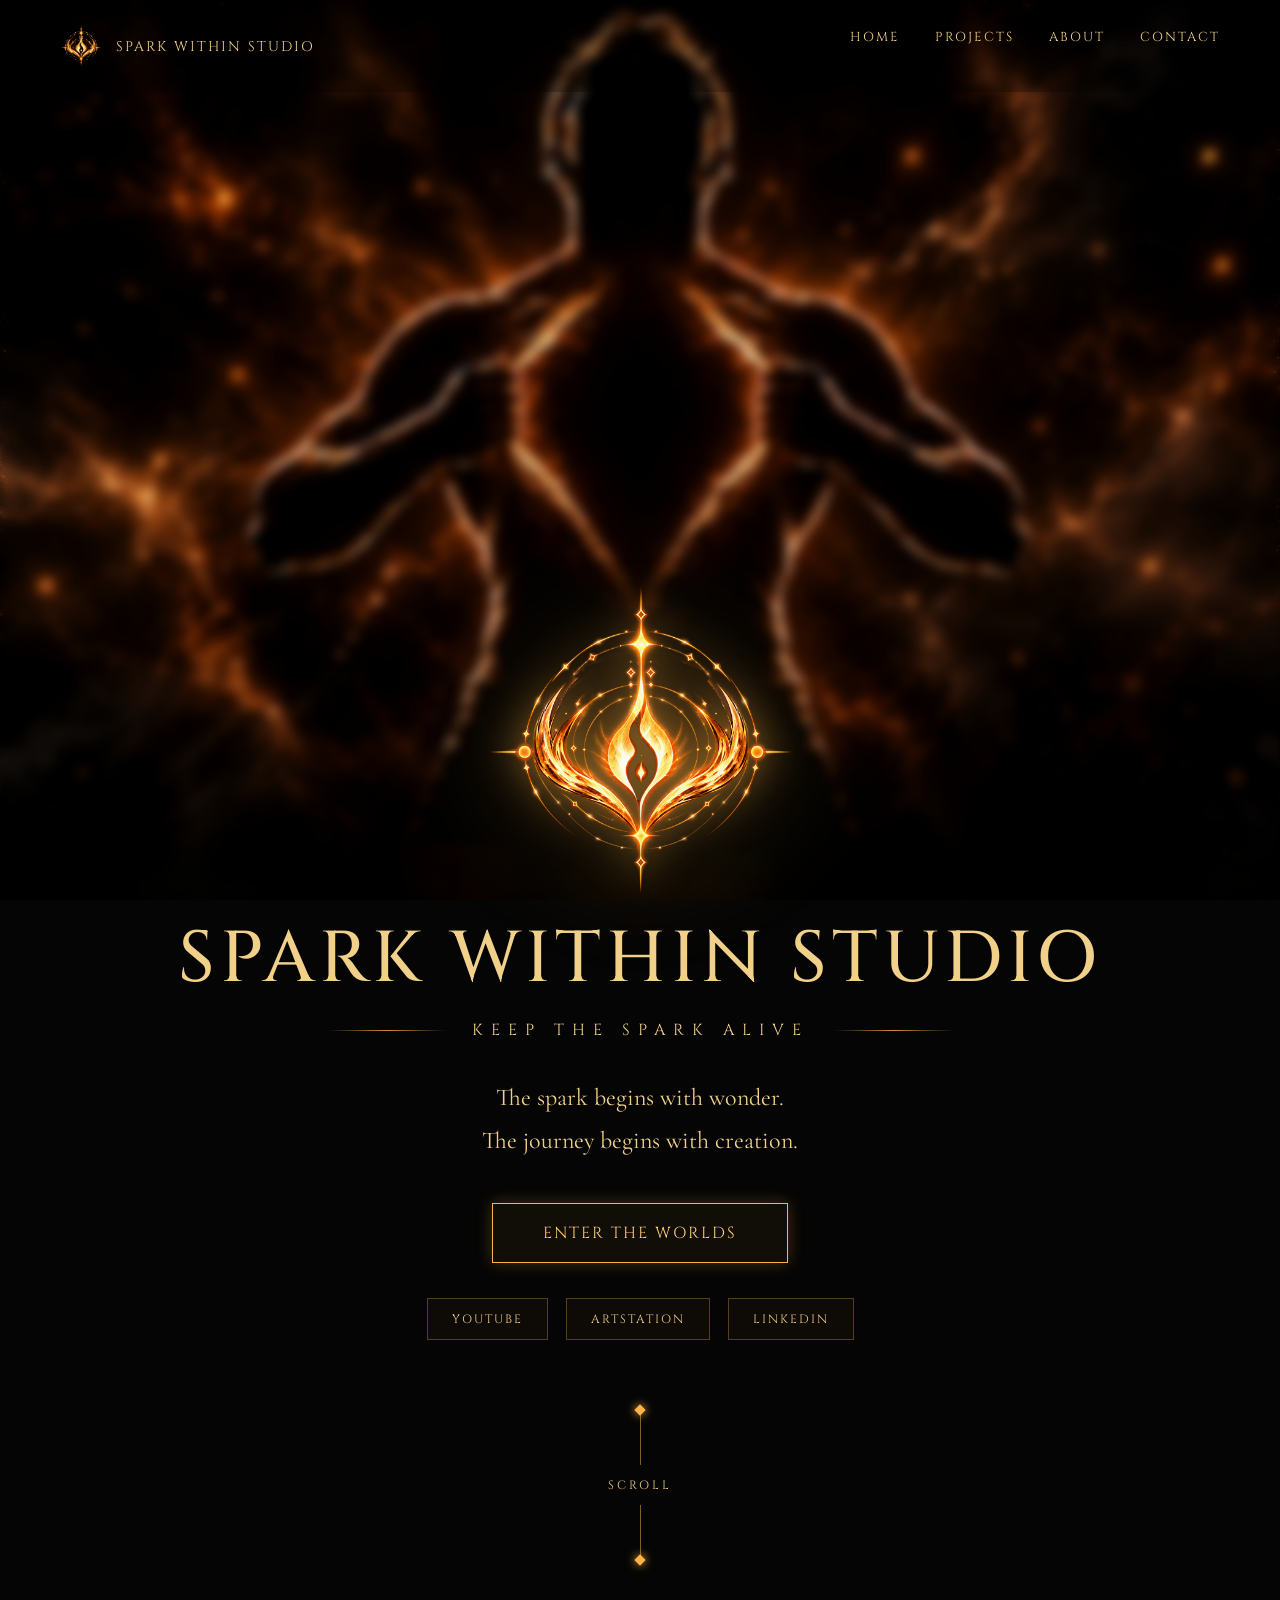
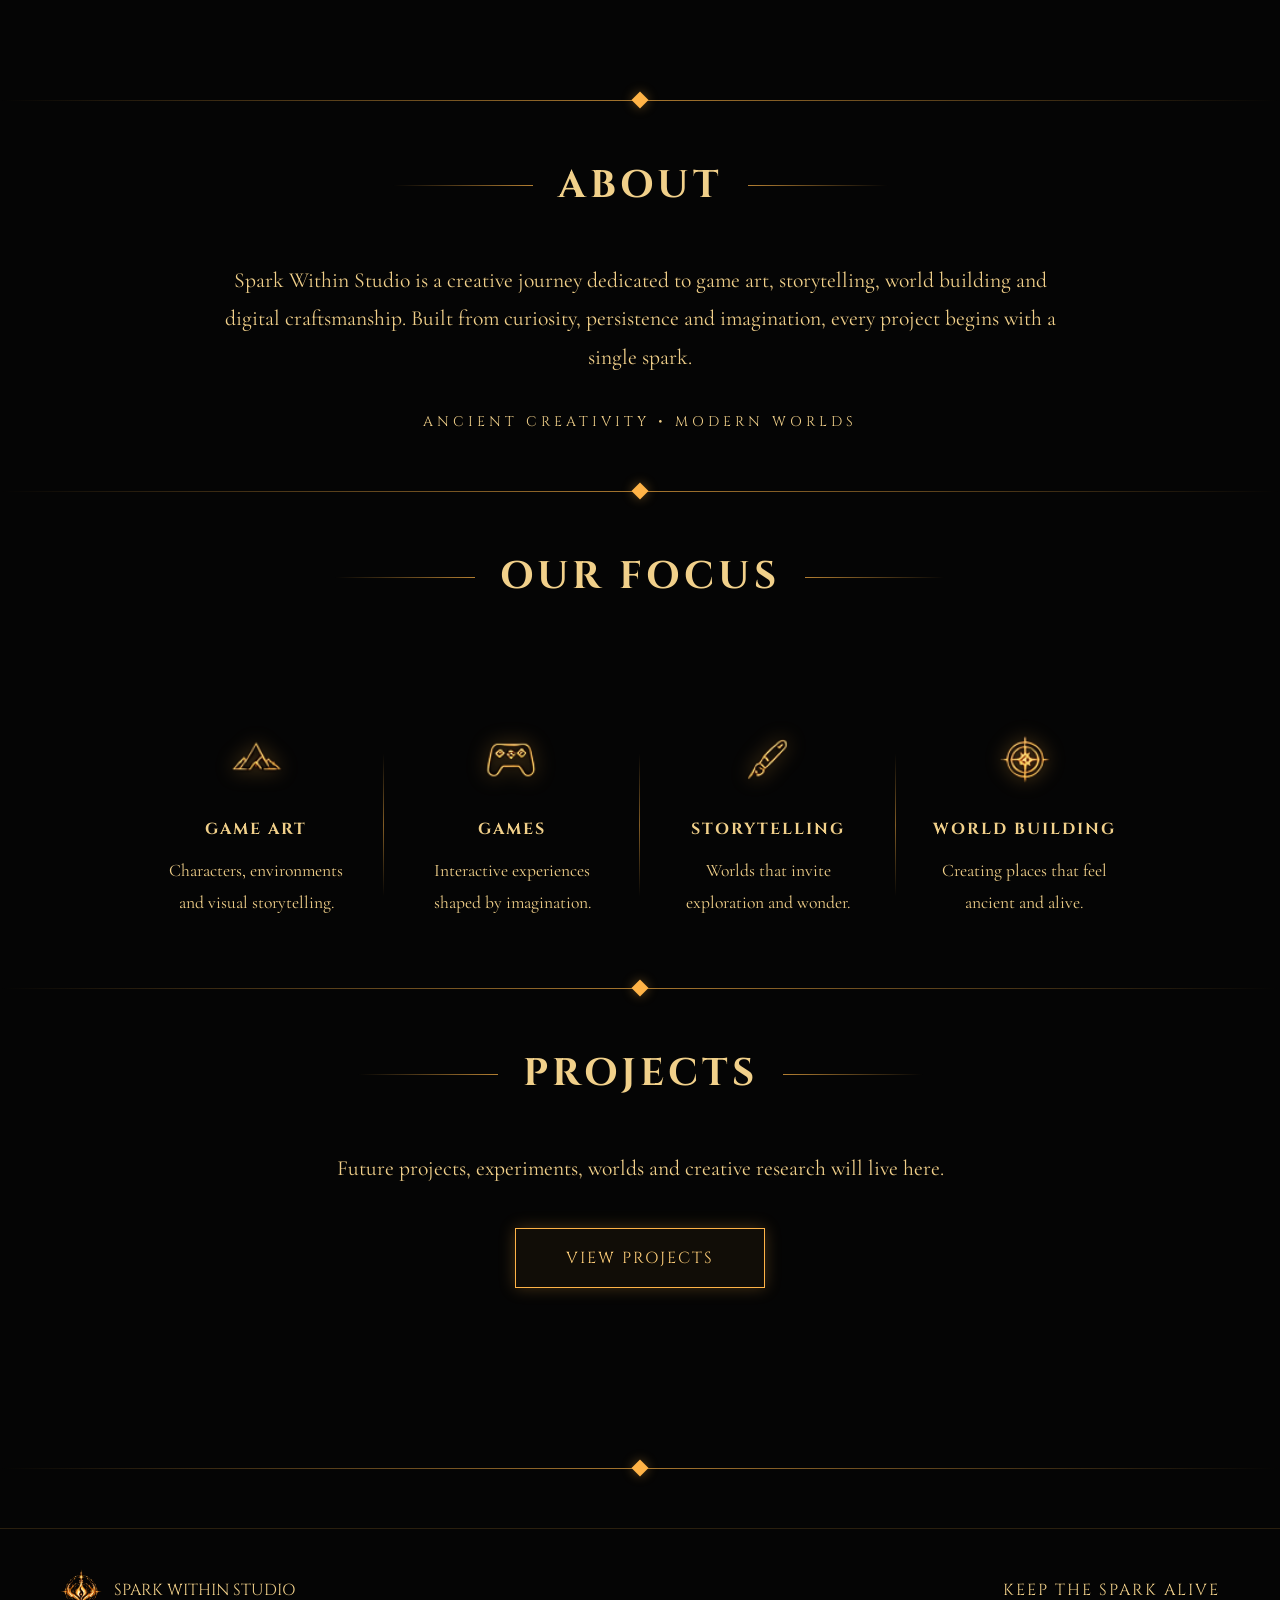
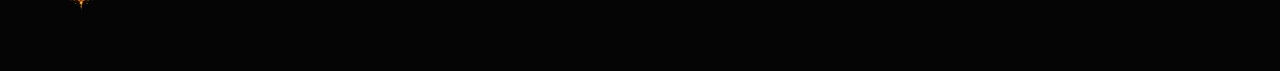
==== commit 2ce759d0: "Update index.html" ====
--- a/index.html
+++ b/index.html
@@ -301,7 +301,7 @@
 
 const IMG_W = 3840;
 const IMG_H = 2160;
-const CHEST_Y = 0.55;
+const CHEST_Y = 0.65;
 
 const hero = document.getElementById('hero');
 
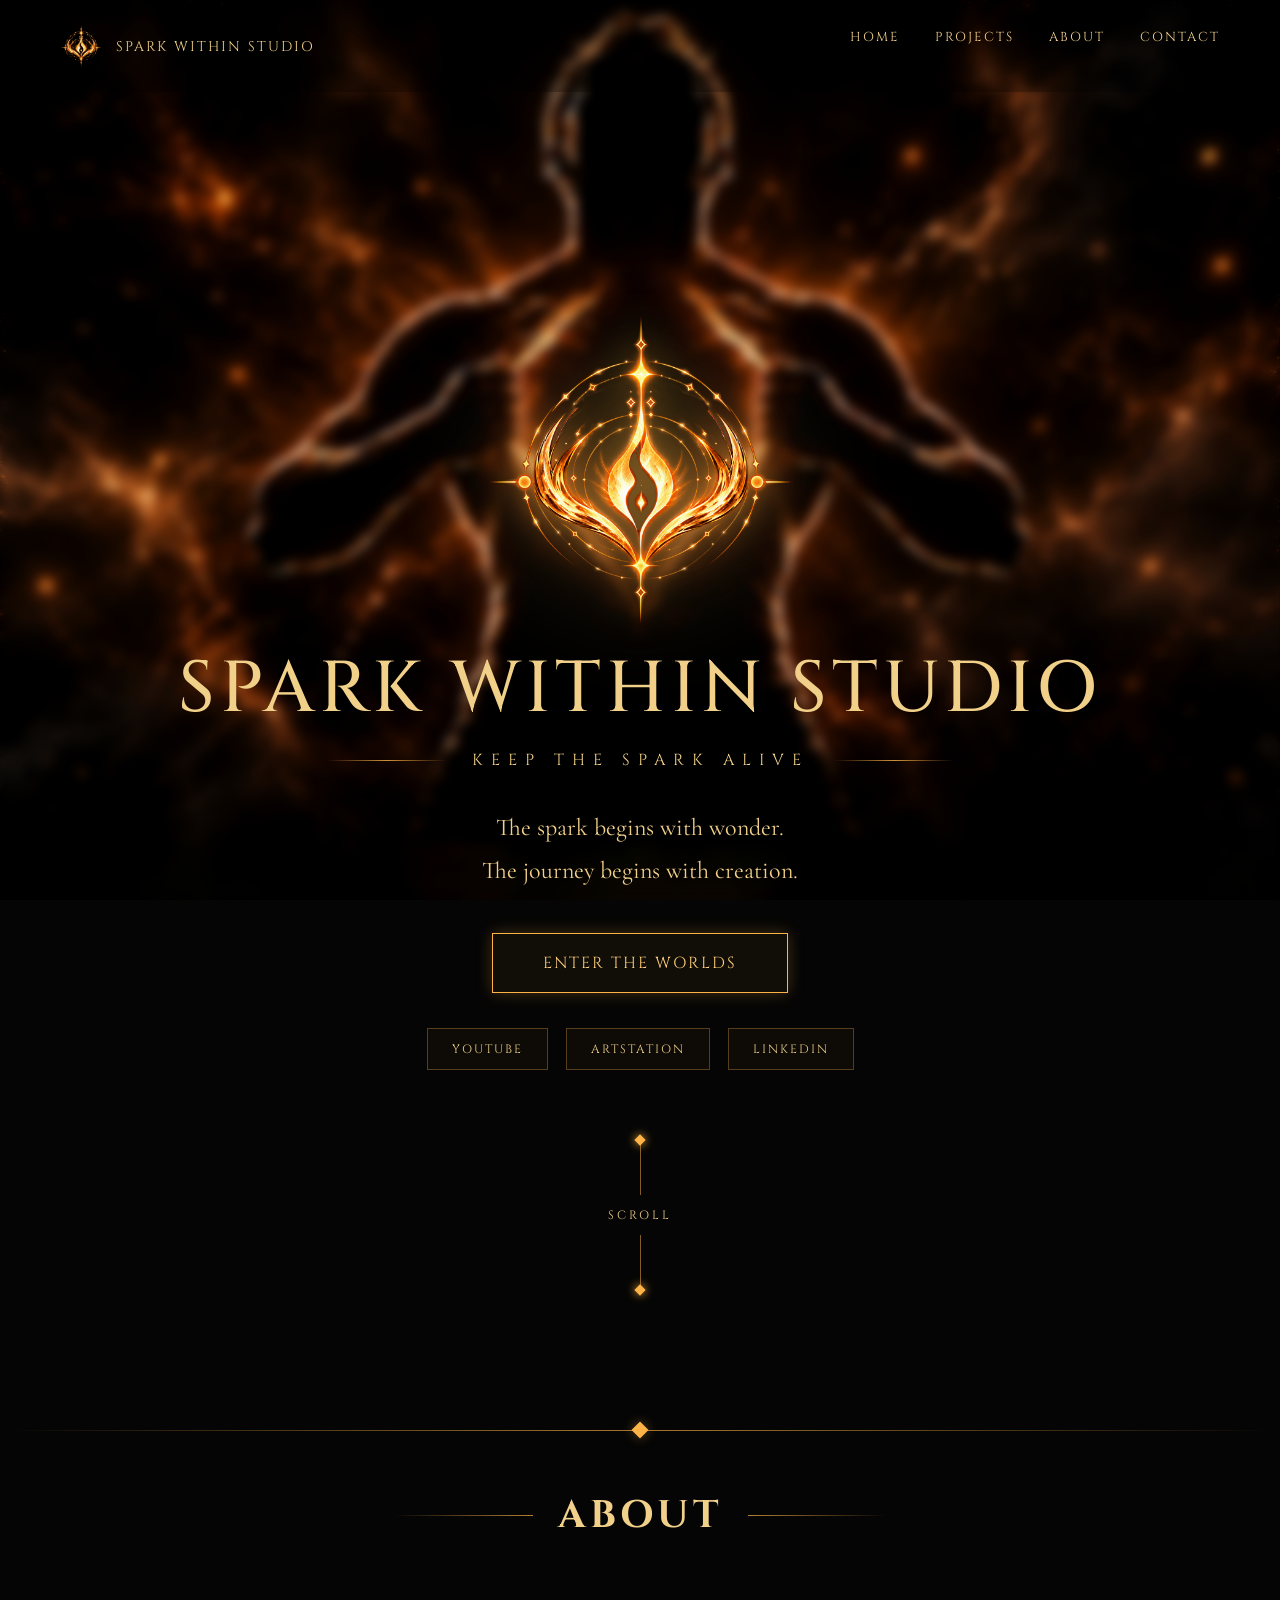
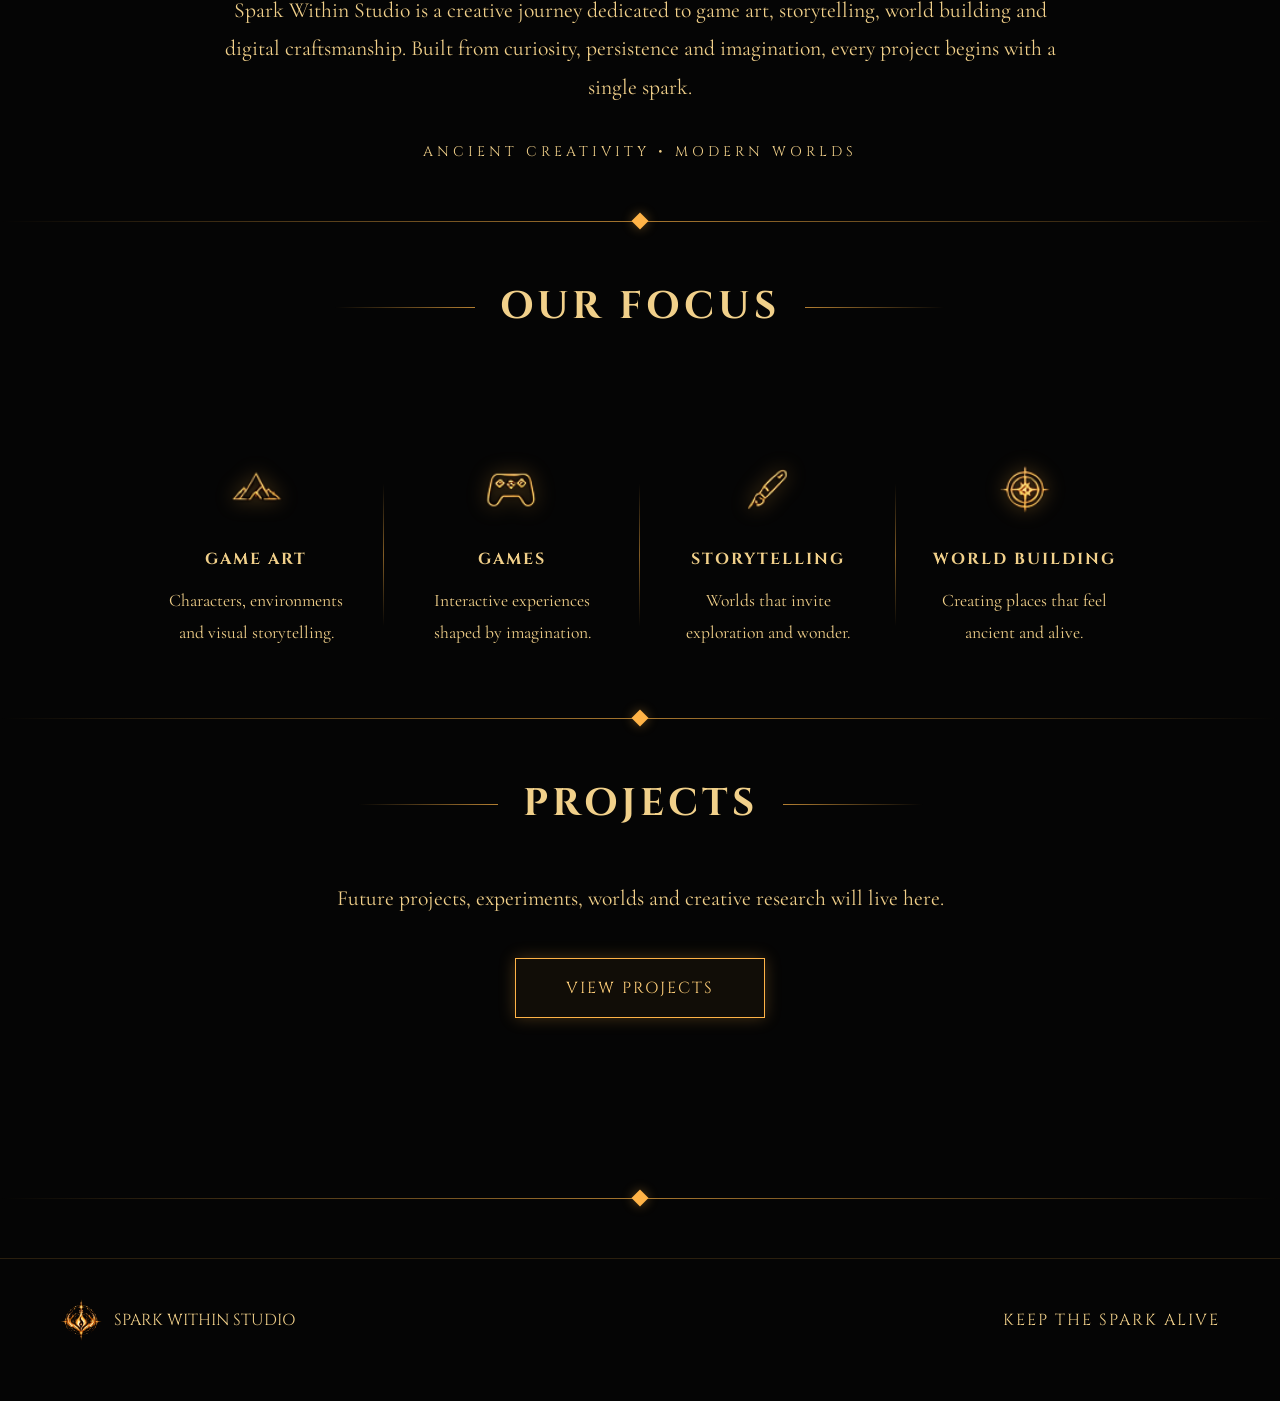
==== commit 38450309: "Update index.html" ====
--- a/index.html
+++ b/index.html
@@ -301,7 +301,7 @@
 
 const IMG_W = 3840;
 const IMG_H = 2160;
-const CHEST_Y = 0.65;
+const CHEST_Y = 0.35;
 
 const hero = document.getElementById('hero');
 
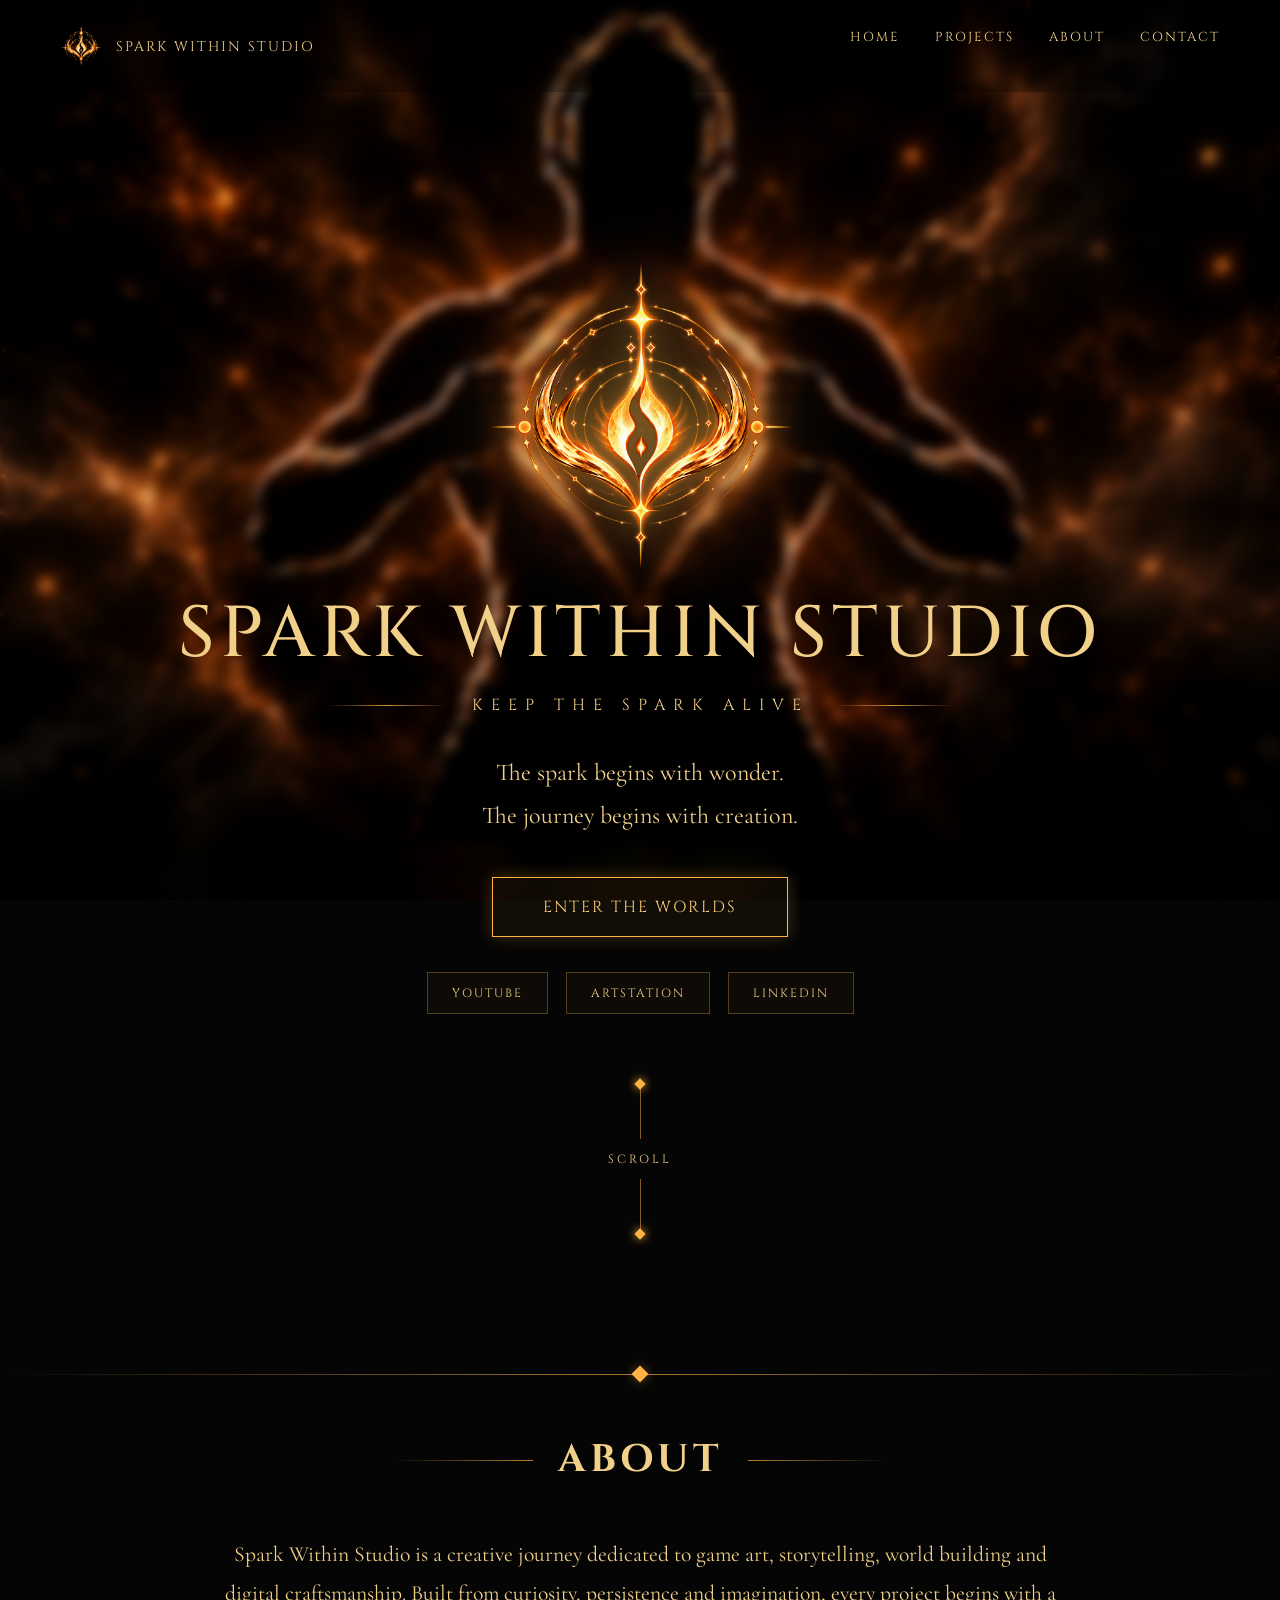
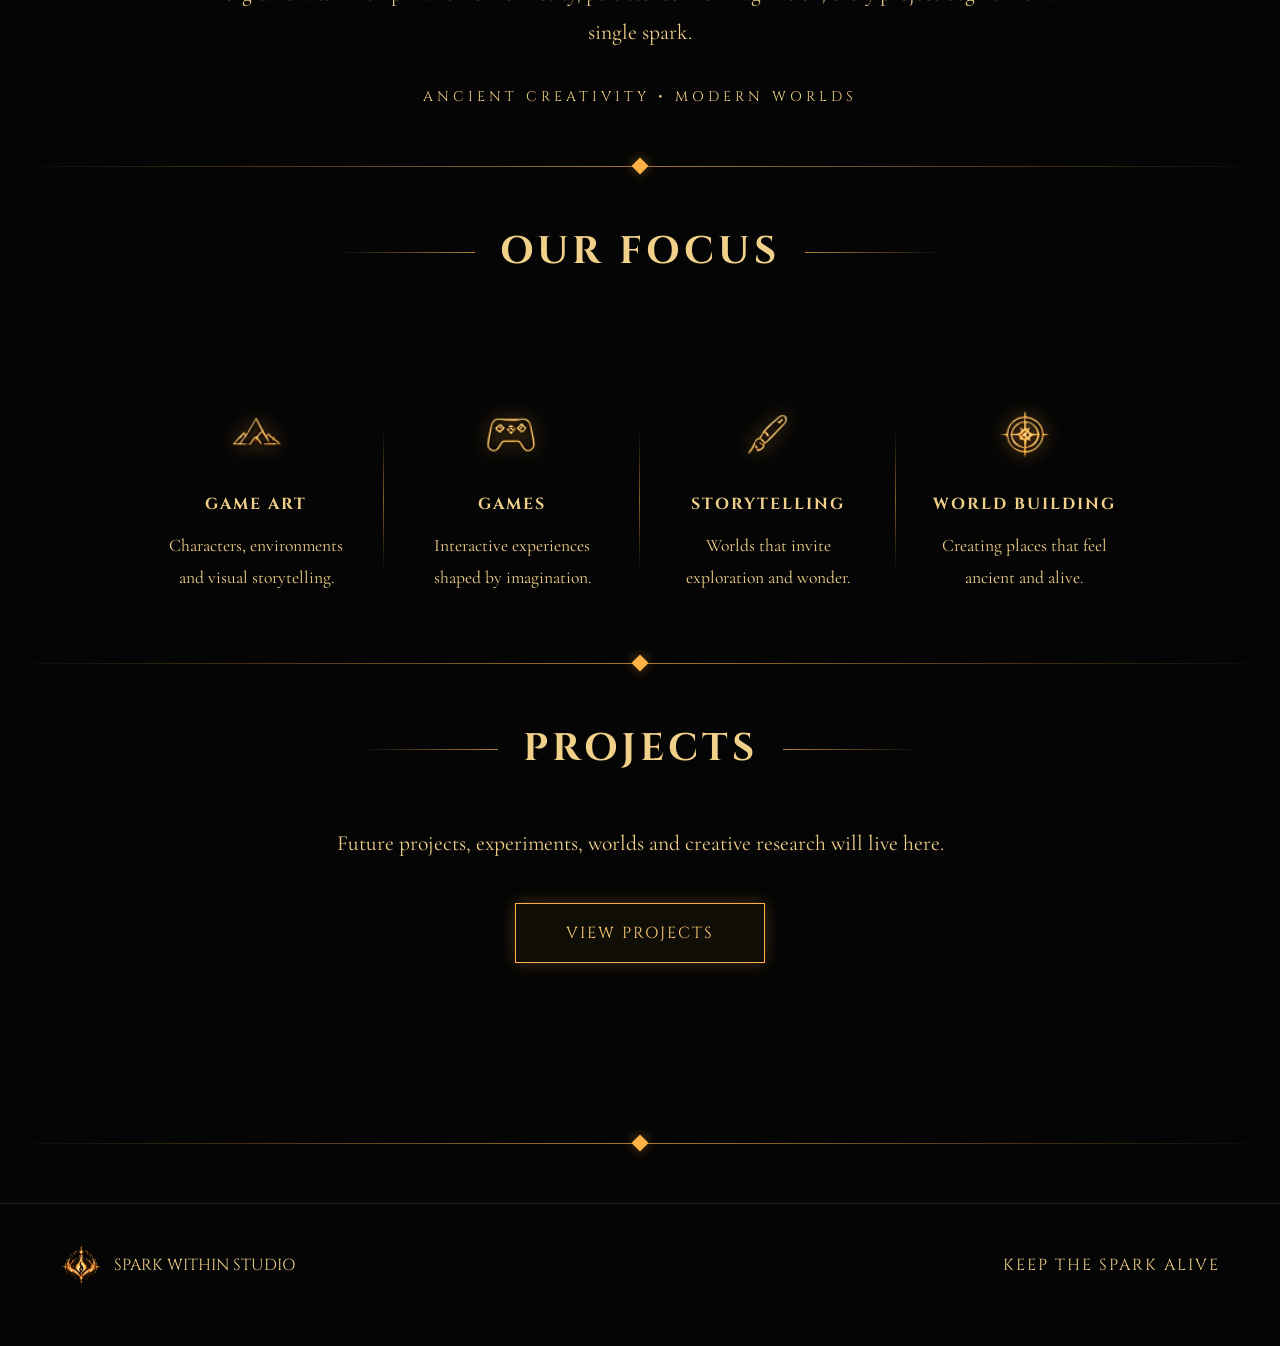
==== commit bd38c709: "Update index.html" ====
--- a/index.html
+++ b/index.html
@@ -295,15 +295,22 @@
 
 /* =========================
    SMART LOGO POSITIONING
-   Calculates where background-size:cover
-   places the chest on any screen size
+
+   Mirrors the exact math of
+   background-size:cover +
+   background-position:center top
+
+   Change CHEST_Y to move logo
+   up (lower number) or down
+   (higher number).
 ========================= */
 
-const IMG_W = 3840;
-const IMG_H = 2160;
-const CHEST_Y = 0.35;
+const IMG_W = 1672;
+const IMG_H = 947;
+const CHEST_Y = 0.461;
 
 const hero = document.getElementById('hero');
+const logo = document.querySelector('.hero-logo');
 
 function positionLogo(){
 
@@ -316,29 +323,41 @@
     let renderedH, offsetY;
 
     if(screenRatio > imgRatio){
-
+        /* Screen wider than image — scale by width, image overflows vertically */
         renderedH = vw / imgRatio;
-        offsetY = (vh - renderedH) / 2;
-
+        offsetY = -(renderedH - vh) / 2;
+        /* center top: image anchored at top */
+        offsetY = 0;
     }else{
-
+        /* Screen taller than image — scale by height, image overflows horizontally */
         renderedH = vh;
         offsetY = 0;
     }
 
-    const chestOnScreen = offsetY + (renderedH * CHEST_Y);
-
-    const logoPx = Math.max(80, Math.min(chestOnScreen, vh * 0.75));
-
-    hero.style.paddingTop = logoPx + 'px';
+    /* Where the chest lands on this screen */
+    const chestPx = offsetY + (renderedH * CHEST_Y);
+
+    /* Clamp so logo never goes off screen */
+    const safePx = Math.max(80, Math.min(chestPx, vh * 0.85));
+
+    /* Half the logo height so logo CENTER sits on the chest */
+    const logoH = logo.offsetHeight || 0;
+    const finalPx = safePx - (logoH / 2);
+
+    hero.style.paddingTop = Math.max(60, finalPx) + 'px';
 }
 
+/* Run on load, resize, and orientation change */
 positionLogo();
 
 window.addEventListener('resize', positionLogo);
+
 window.addEventListener('orientationchange', () => {
-    setTimeout(positionLogo, 150);
+    setTimeout(positionLogo, 200);
 });
+
+/* Recalculate once logo image loads (gets its real height) */
+logo.addEventListener('load', positionLogo);
 
 </script>
 
